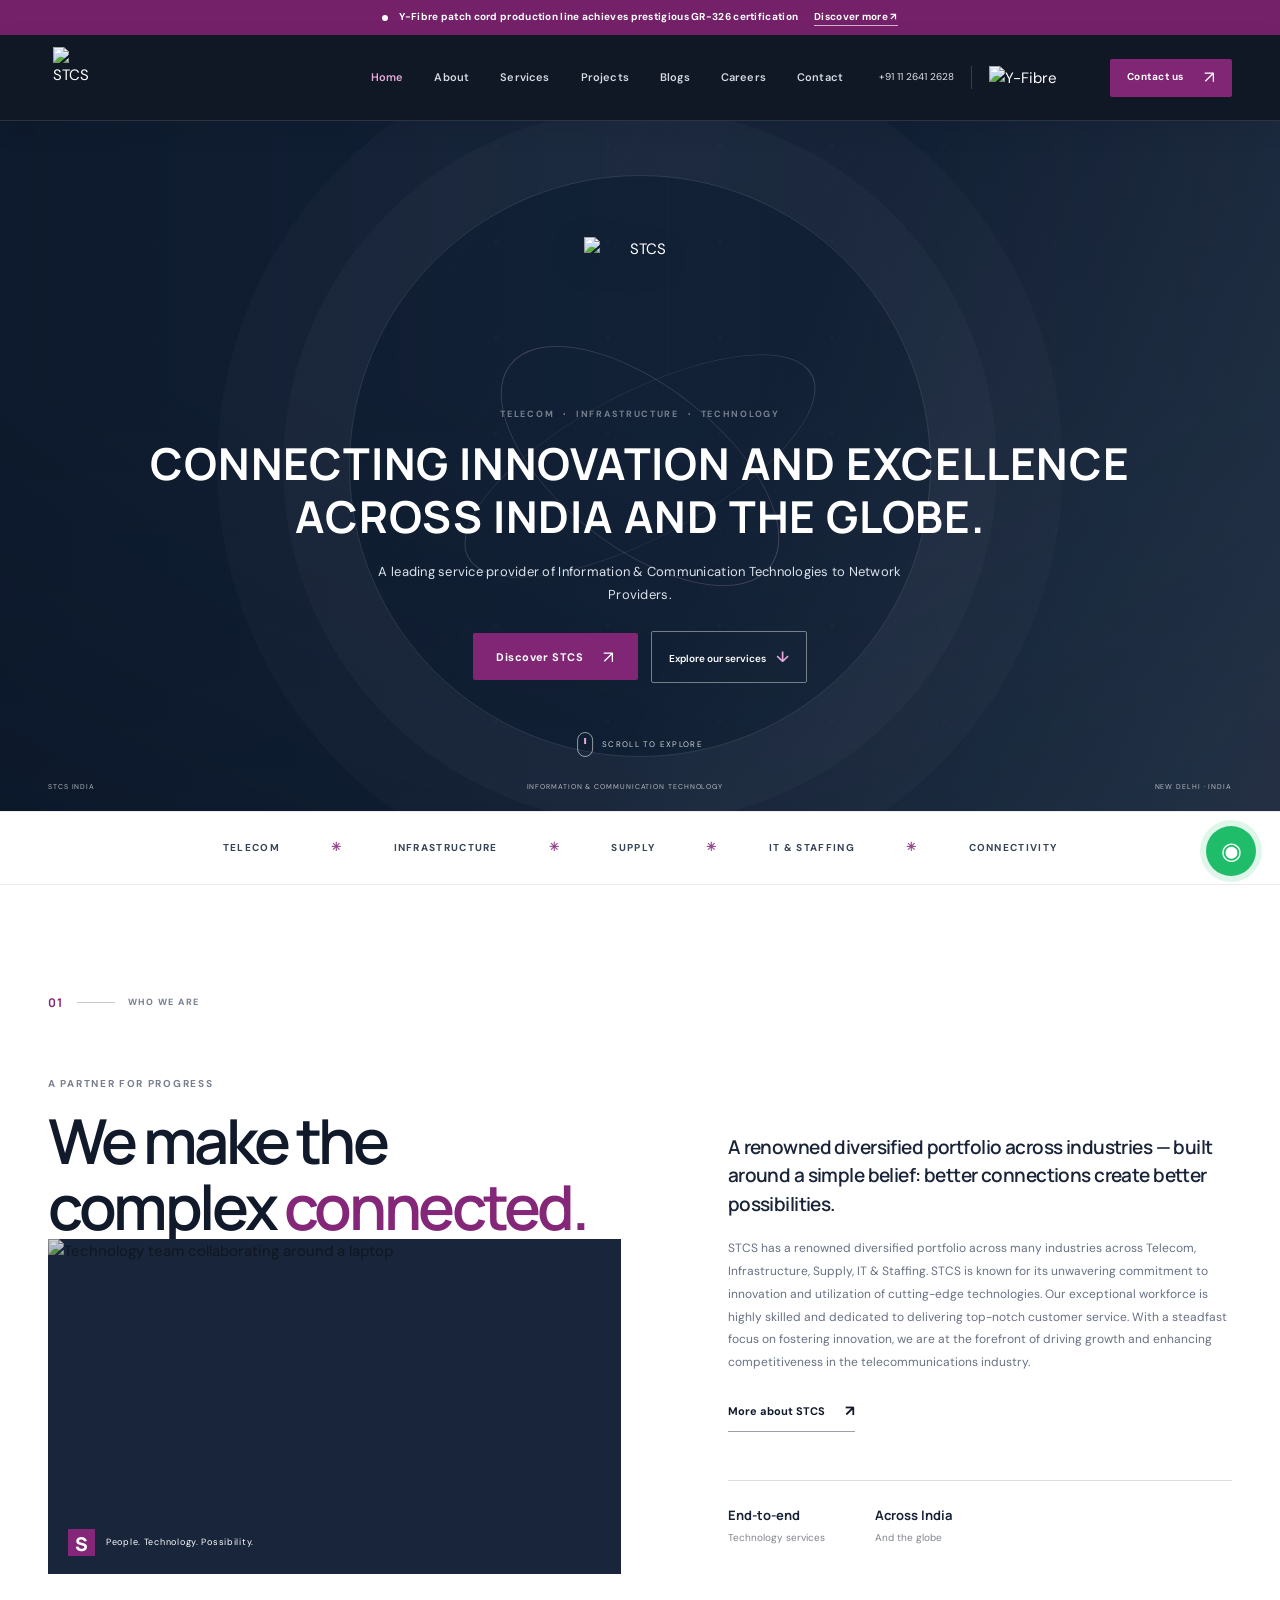
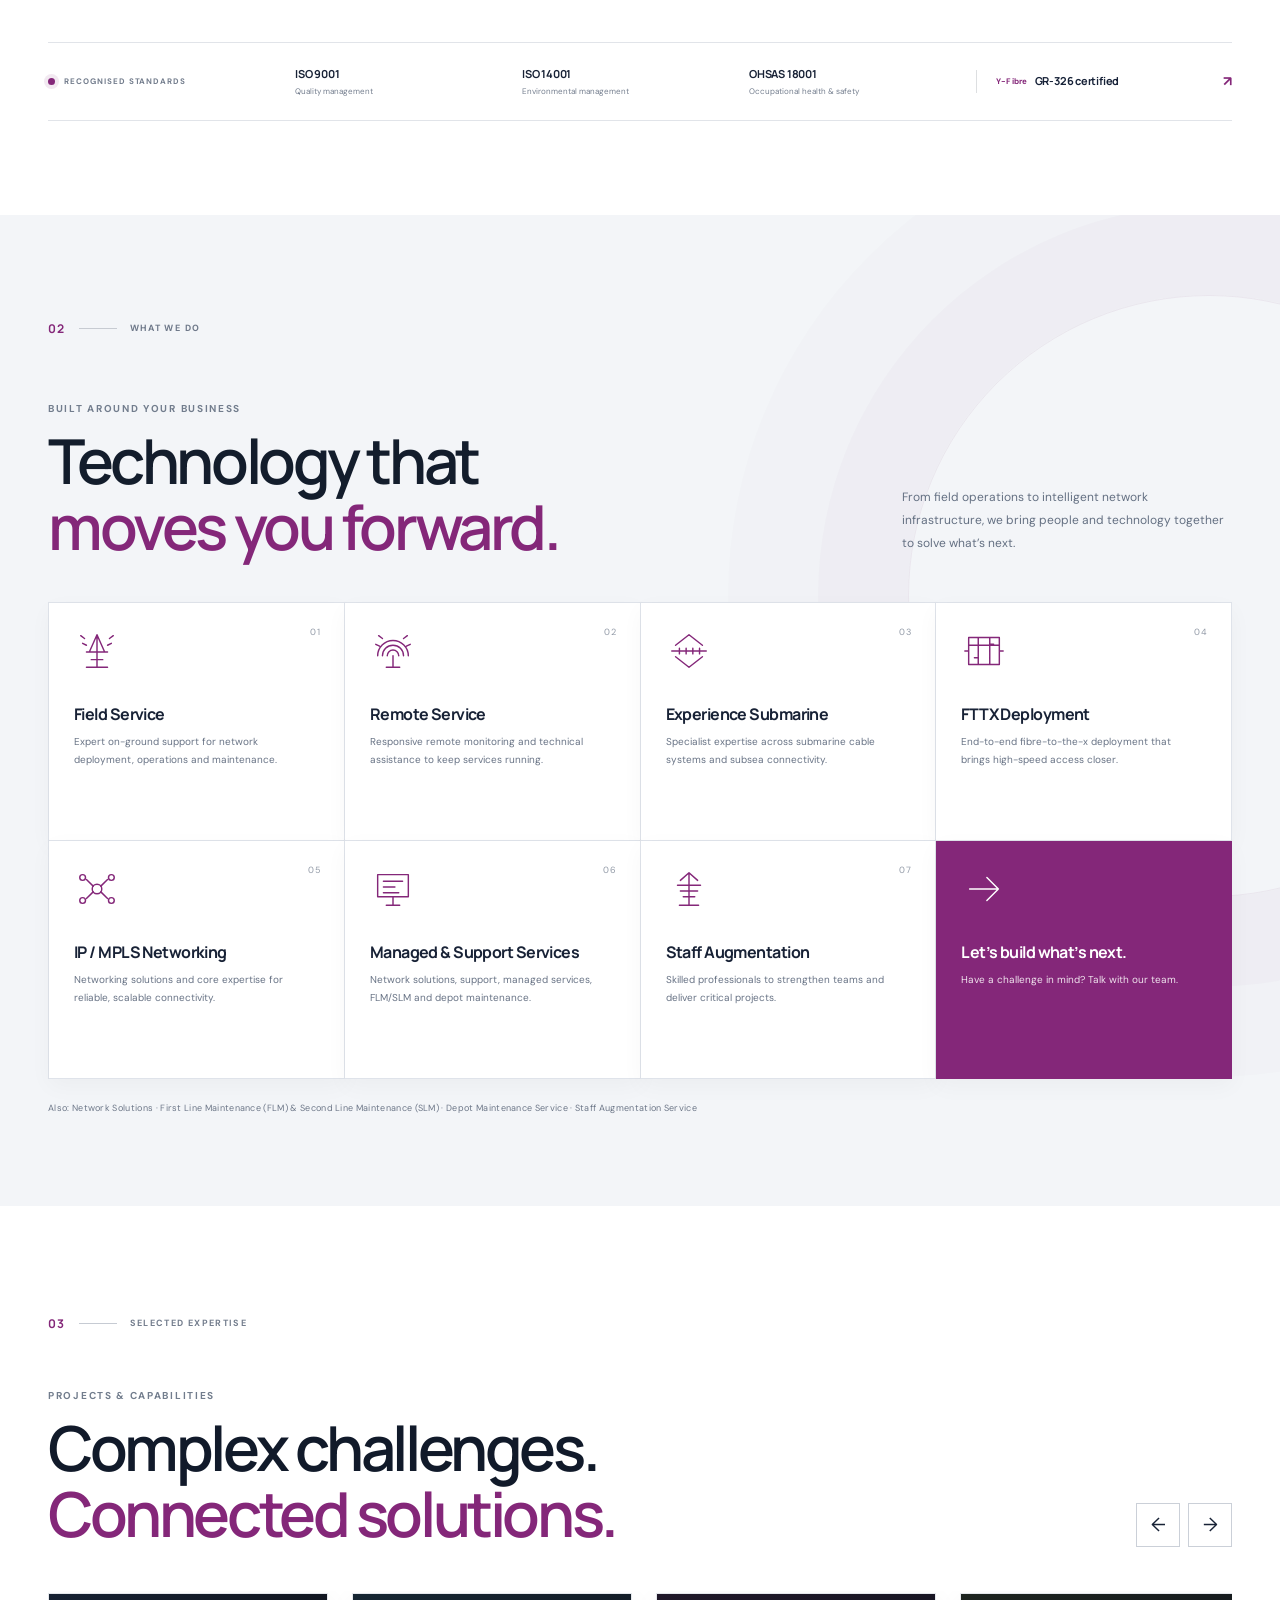
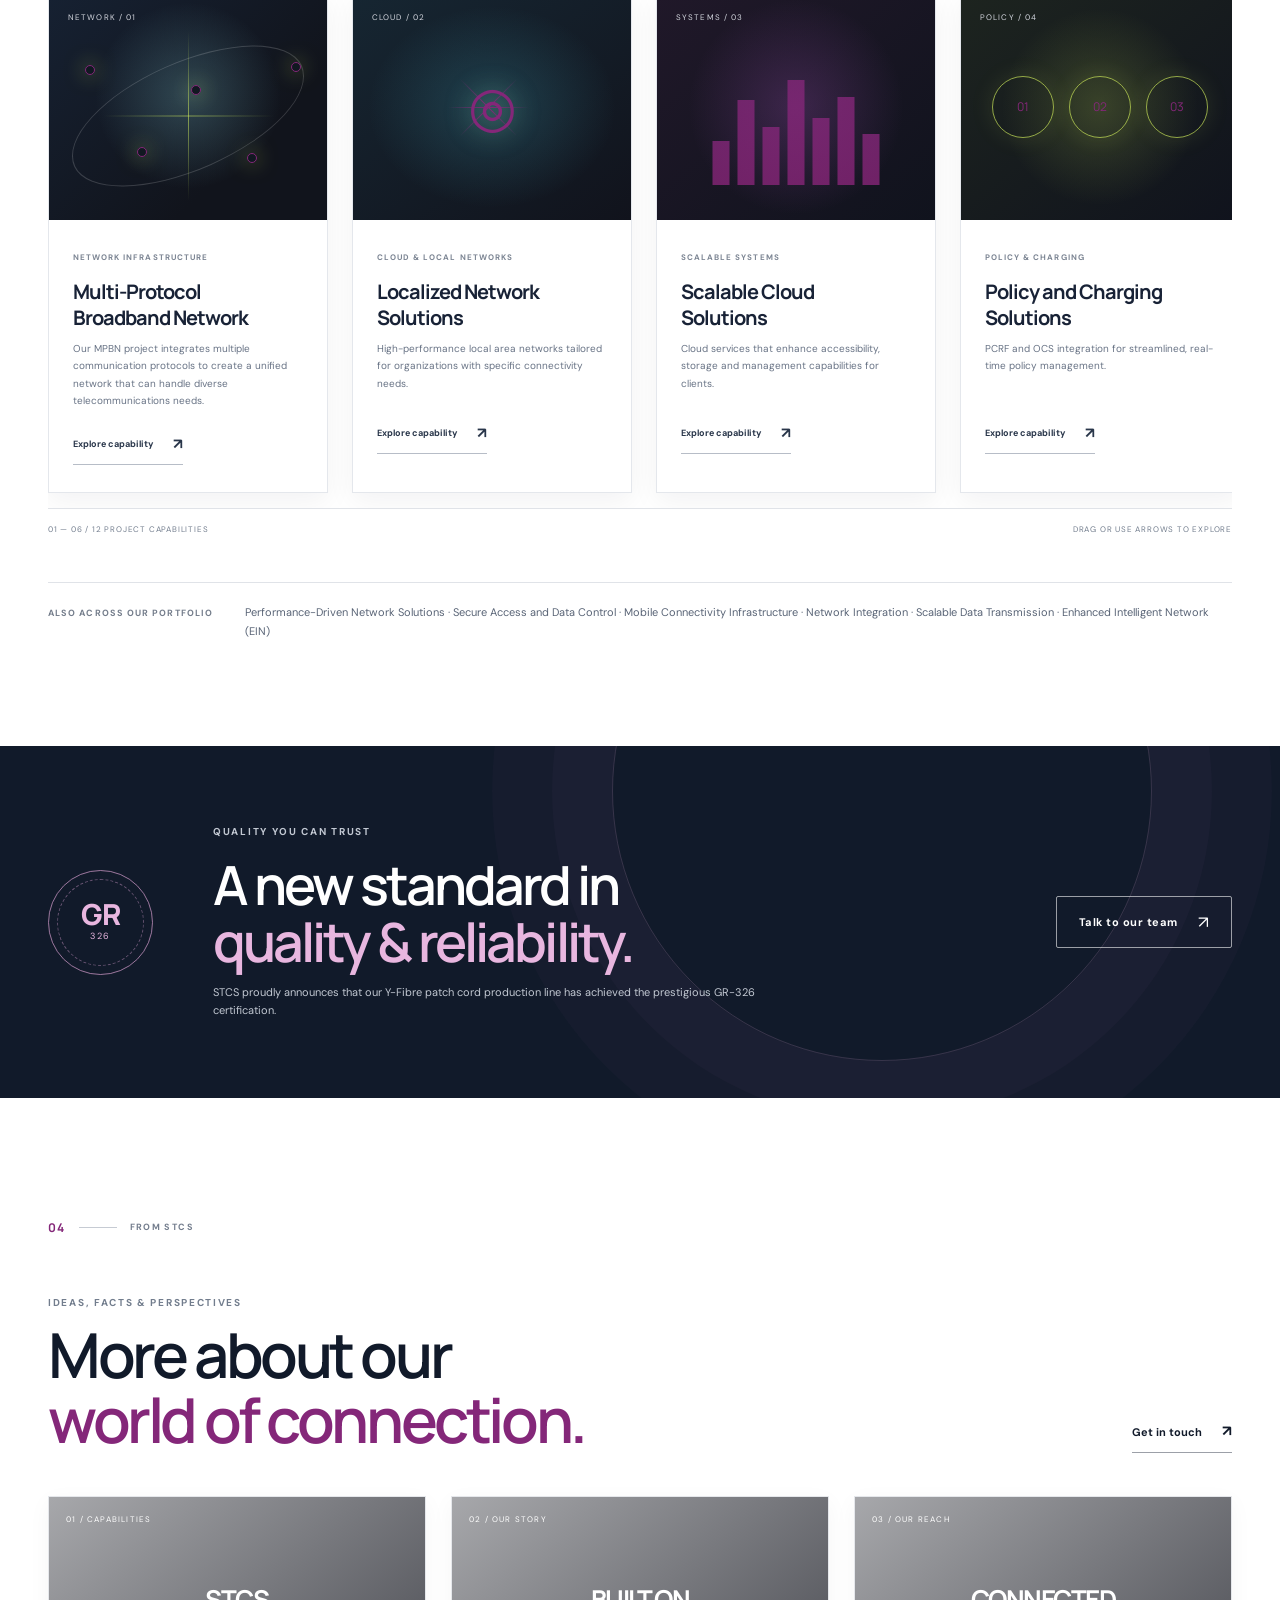
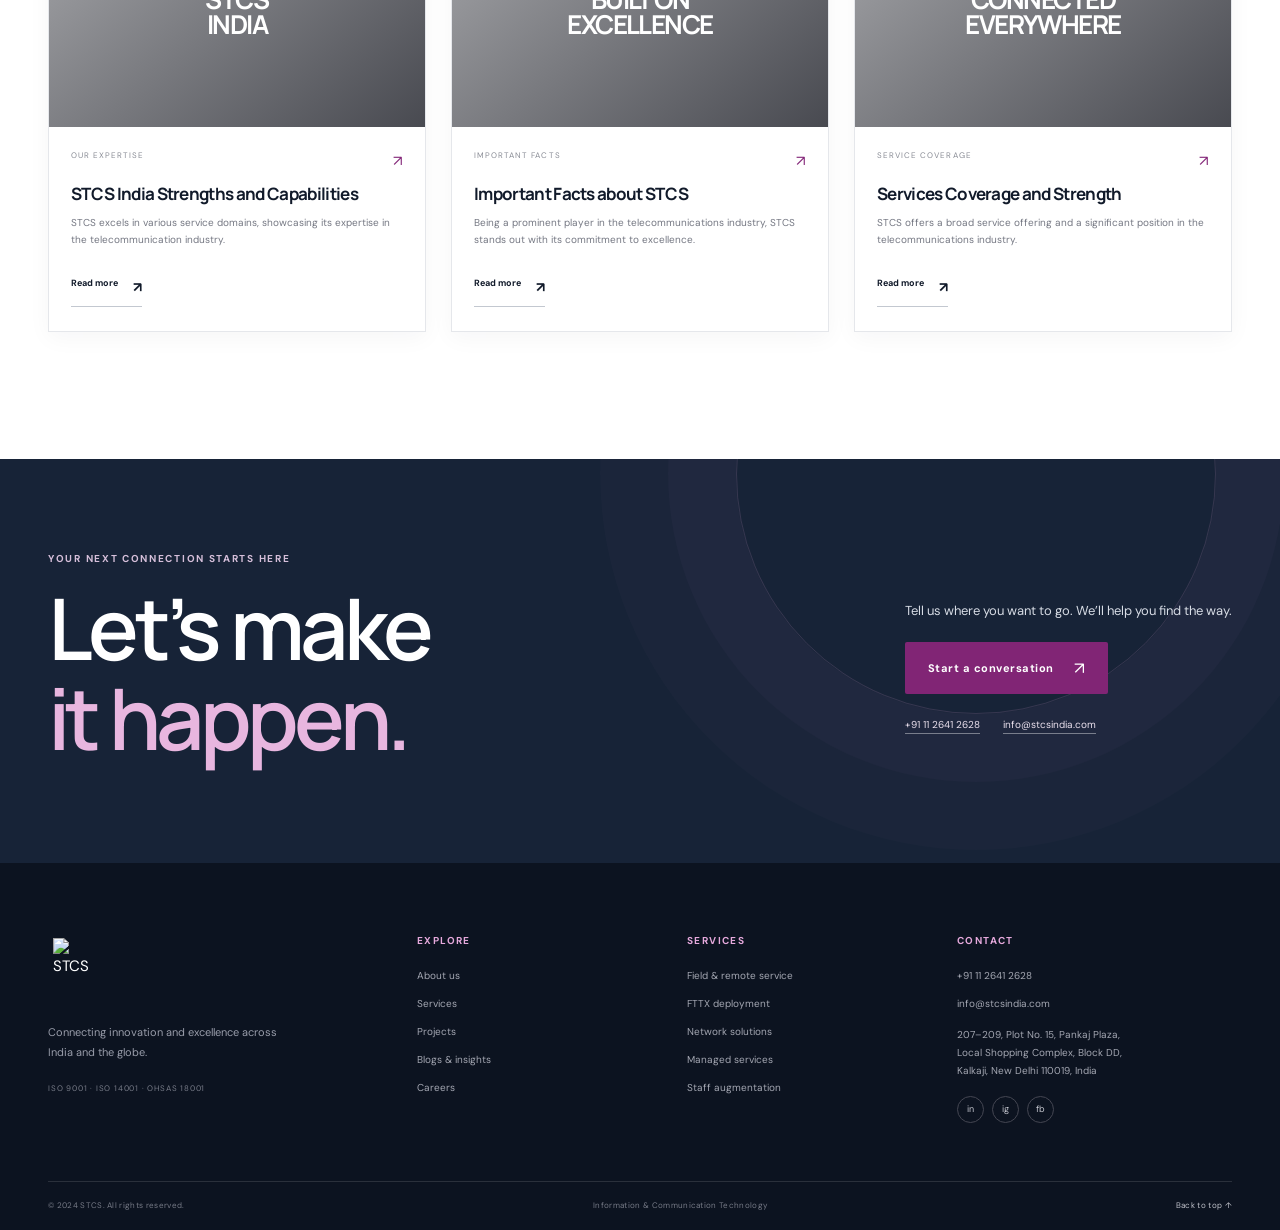
==== index.html @ 0537f9fa "Build STCS multi-page company website" ====
<!doctype html>
<html lang="en">
<head>
  <meta charset="utf-8">
  <meta name="viewport" content="width=device-width, initial-scale=1">
  <meta name="theme-color" content="#080a13">
  <meta name="description" content="STCS connects innovation and excellence across telecom, infrastructure, supply, IT and staffing.">
  <title>STCS — Connecting Innovation & Excellence</title>
  <link rel="preconnect" href="https://fonts.googleapis.com">
  <link rel="preconnect" href="https://fonts.gstatic.com" crossorigin>
  <link href="https://fonts.googleapis.com/css2?family=DM+Sans:wght@400;500;600;700&family=Manrope:wght@400;500;600;700;800&display=swap" rel="stylesheet">
  <link rel="stylesheet" href="styles.css">
  <link rel="stylesheet" href="brand.css?v=4">
  <script src="site-shell.js?v=2" defer></script>
  <script src="script.js?v=2" defer></script>
</head>
<body data-page="home">
  <div class="reading-progress" aria-hidden="true"><span></span></div>
  <div id="site-header"></div>

  <main>
    <section class="hero" aria-labelledby="hero-title">
      <div class="hero-image" aria-hidden="true"></div>
      <div class="hero-grid" aria-hidden="true"></div>
      <div class="hero-orbit orbit-one" aria-hidden="true"></div><div class="hero-orbit orbit-two" aria-hidden="true"></div>
      <div class="hero-content">
        <img class="hero-logo" src="https://stcsindia.com/images/logo-1.png" alt="STCS" width="126" height="167">
        <p class="eyebrow hero-eyebrow">Telecom <span>·</span> Infrastructure <span>·</span> Technology</p>
        <h1 id="hero-title">Connecting innovation and excellence<br><span> across India and the globe.</span></h1>
        <p class="hero-copy">A leading service provider of Information &amp; Communication Technologies to Network Providers.</p>
        <div class="hero-actions"><a class="button button-lime" href="#about">Discover STCS <span aria-hidden="true">↗</span></a><a class="text-link" href="#services">Explore our services <span aria-hidden="true">↓</span></a></div>
      </div>
      <a href="#about" class="scroll-cue" aria-label="Scroll to About STCS"><span></span> Scroll to explore</a>
      <div class="hero-bottom"><span>STCS INDIA</span><span>INFORMATION &amp; COMMUNICATION TECHNOLOGY</span><span>NEW DELHI · INDIA</span></div>
    </section>

    <div class="trust-strip" aria-label="Our capabilities">
      <span>Telecom</span><i>✳</i><span>Infrastructure</span><i>✳</i><span>Supply</span><i>✳</i><span>IT &amp; Staffing</span><i>✳</i><span>Connectivity</span>
    </div>

    <section class="section about-section" id="about">
      <div class="section-kicker reveal"><span>01</span><span class="kicker-line"></span><span>Who we are</span></div>
      <div class="about-layout">
        <div class="about-heading reveal"><p class="eyebrow">A partner for progress</p><h2>We make the<br>complex <span>connected.</span></h2><div class="about-image"><img src="https://images.unsplash.com/photo-1516321318423-f06f85e504b3?auto=format&fit=crop&w=1100&q=85" alt="Technology team collaborating around a laptop" loading="lazy"><div class="image-caption"><span class="caption-mark">S</span><span>People. Technology. Possibility.</span></div></div></div>
        <div class="about-copy reveal"><p class="lead">A renowned diversified portfolio across industries — built around a simple belief: better connections create better possibilities.</p><p>STCS has a renowned diversified portfolio across many industries across Telecom, Infrastructure, Supply, IT &amp; Staffing. STCS is known for its unwavering commitment to innovation and utilization of cutting-edge technologies. Our exceptional workforce is highly skilled and dedicated to delivering top-notch customer service. With a steadfast focus on fostering innovation, we are at the forefront of driving growth and enhancing competitiveness in the telecommunications industry.</p><a class="underlined-link" href="#contact">More about STCS <span aria-hidden="true">↗</span></a>
          <div class="about-facts"><div><strong>End-to-end</strong><span>Technology services</span></div><div><strong>Across India</strong><span>And the globe</span></div></div>
        </div>
      </div>
      <div class="credentials-row reveal" aria-label="Quality standards and certification">
        <div class="credentials-label"><span class="credentials-dot"></span><span>Recognised standards</span></div>
        <div class="credential"><strong>ISO 9001</strong><span>Quality management</span></div>
        <div class="credential"><strong>ISO 14001</strong><span>Environmental management</span></div>
        <div class="credential"><strong>OHSAS 18001</strong><span>Occupational health &amp; safety</span></div>
        <a class="credential-feature" href="#certification"><span>Y-Fibre</span><strong>GR-326 certified</strong><b aria-hidden="true">↗</b></a>
      </div>
    </section>

    <section class="services-section" id="services">
      <div class="section services-inner">
        <div class="section-kicker reveal"><span>02</span><span class="kicker-line"></span><span>What we do</span></div>
        <div class="section-heading-row reveal"><div><p class="eyebrow">Built around your business</p><h2>Technology that<br><span>moves you forward.</span></h2></div><p class="section-intro">From field operations to intelligent network infrastructure, we bring people and technology together to solve what’s next.</p></div>
        <div class="service-grid">
          <a href="#contact" class="service-card reveal"><span class="card-number">01</span><span class="service-icon"><svg viewBox="0 0 48 48" aria-hidden="true"><path d="M24 7v34M13 41h22M16 25l8-18 8 18M13 25h22M18 33h12M9 16l4 2m26-2-4 2M7 8l4 3m30-3-4 3"/></svg></span><h3>Field Service</h3><p>Expert on-ground support for network deployment, operations and maintenance.</p><span class="card-arrow">↗</span></a>
          <a href="#contact" class="service-card reveal"><span class="card-number">02</span><span class="service-icon"><svg viewBox="0 0 48 48" aria-hidden="true"><path d="M8 29a16 16 0 0 1 32 0M13 29a11 11 0 0 1 22 0M18 29a6 6 0 0 1 12 0M24 29v12m-7 0h14M6 17l4 2m32-2-4 2M9 8l4 3m26-3-4 3"/></svg></span><h3>Remote Service</h3><p>Responsive remote monitoring and technical assistance to keep services running.</p><span class="card-arrow">↗</span></a>
          <a href="#contact" class="service-card reveal"><span class="card-number">03</span><span class="service-icon"><svg viewBox="0 0 48 48" aria-hidden="true"><path d="M6 24h36M10 18l14-11 14 11M10 30l14 11 14-11M14 21v6m7-6v6m7-6v6m7-6v6"/></svg></span><h3>Experience Submarine</h3><p>Specialist expertise across submarine cable systems and subsea connectivity.</p><span class="card-arrow">↗</span></a>
          <a href="#contact" class="service-card reveal"><span class="card-number">04</span><span class="service-icon"><svg viewBox="0 0 48 48" aria-hidden="true"><path d="M8 38V10h32v28H8Zm0-20h32M18 10v28m12-28v28M4 24h4m32 0h4M14 31h4m12-14h4"/></svg></span><h3>FTTX Deployment</h3><p>End-to-end fibre-to-the-x deployment that brings high-speed access closer.</p><span class="card-arrow">↗</span></a>
          <a href="#contact" class="service-card reveal"><span class="card-number">05</span><span class="service-icon"><svg viewBox="0 0 48 48" aria-hidden="true"><circle cx="24" cy="24" r="5"/><circle cx="9" cy="12" r="3"/><circle cx="39" cy="12" r="3"/><circle cx="9" cy="36" r="3"/><circle cx="39" cy="36" r="3"/><path d="m13 14 7 7m8 0 7-7m-22 20 7-7m8 0 7 7"/></svg></span><h3>IP / MPLS Networking</h3><p>Networking solutions and core expertise for reliable, scalable connectivity.</p><span class="card-arrow">↗</span></a>
          <a href="#contact" class="service-card reveal"><span class="card-number">06</span><span class="service-icon"><svg viewBox="0 0 48 48" aria-hidden="true"><path d="M8 9h32v23H8zM17 41h14m-7-9v9M14 16h20M14 22h12m-12 6h16"/></svg></span><h3>Managed &amp; Support Services</h3><p>Network solutions, support, managed services, FLM/SLM and depot maintenance.</p><span class="card-arrow">↗</span></a>
          <a href="#contact" class="service-card reveal"><span class="card-number">07</span><span class="service-icon"><svg viewBox="0 0 48 48" aria-hidden="true"><path d="M24 7v34m-9-26 9-8 9 8M12 20h24M15 26h18M18 32h12M14 41h20"/></svg></span><h3>Staff Augmentation</h3><p>Skilled professionals to strengthen teams and deliver critical projects.</p><span class="card-arrow">↗</span></a>
          <a href="#contact" class="service-card service-card-cta reveal"><span class="service-icon"><svg viewBox="0 0 48 48" aria-hidden="true"><path d="M9 24h30m-12-12 12 12-12 12"/></svg></span><h3>Let’s build what’s next.</h3><p>Have a challenge in mind? Talk with our team.</p><span class="card-arrow">↗</span></a>
        </div>
        <p class="services-note">Also: Network Solutions · First Line Maintenance (FLM) &amp; Second Line Maintenance (SLM) · Depot Maintenance Service · Staff Augmentation Service</p>
      </div>
    </section>

    <section class="projects-section section" id="projects">
      <div class="section-kicker reveal"><span>03</span><span class="kicker-line"></span><span>Selected expertise</span></div>
      <div class="section-heading-row reveal"><div><p class="eyebrow">Projects &amp; capabilities</p><h2>Complex challenges.<br><span>Connected solutions.</span></h2></div><div class="project-controls"><button type="button" class="slide-control prev" aria-label="Previous projects">←</button><button type="button" class="slide-control next" aria-label="Next projects">→</button></div></div>
      <div class="project-rail" aria-label="STCS project capabilities">
        <article class="project-card project-featured reveal"><div class="project-visual visual-network"><span class="visual-label">NETWORK / 01</span><div class="network-art" aria-hidden="true"><span></span><span></span><span></span><span></span><span></span><i></i></div></div><div class="project-info"><span class="project-type">NETWORK INFRASTRUCTURE</span><h3>Multi-Protocol<br>Broadband Network</h3><p>Our MPBN project integrates multiple communication protocols to create a unified network that can handle diverse telecommunications needs.</p><a class="underlined-link" href="#contact">Explore capability <span aria-hidden="true">↗</span></a></div></article>
        <article class="project-card reveal"><div class="project-visual visual-cloud"><span class="visual-label">CLOUD / 02</span><div class="cloud-art" aria-hidden="true"><span>◎</span><i></i><i></i><i></i></div></div><div class="project-info"><span class="project-type">CLOUD &amp; LOCAL NETWORKS</span><h3>Localized Network<br>Solutions</h3><p>High-performance local area networks tailored for organizations with specific connectivity needs.</p><a class="underlined-link" href="#contact">Explore capability <span aria-hidden="true">↗</span></a></div></article>
        <article class="project-card reveal"><div class="project-visual visual-data"><span class="visual-label">SYSTEMS / 03</span><div class="data-art" aria-hidden="true"><span></span><span></span><span></span><span></span><span></span><span></span><span></span></div></div><div class="project-info"><span class="project-type">SCALABLE SYSTEMS</span><h3>Scalable Cloud<br>Solutions</h3><p>Cloud services that enhance accessibility, storage and management capabilities for clients.</p><a class="underlined-link" href="#contact">Explore capability <span aria-hidden="true">↗</span></a></div></article>
        <article class="project-card reveal"><div class="project-visual visual-policy"><span class="visual-label">POLICY / 04</span><div class="policy-art" aria-hidden="true"><span>01</span><span>02</span><span>03</span></div></div><div class="project-info"><span class="project-type">POLICY &amp; CHARGING</span><h3>Policy and Charging<br>Solutions</h3><p>PCRF and OCS integration for streamlined, real-time policy management.</p><a class="underlined-link" href="#contact">Explore capability <span aria-hidden="true">↗</span></a></div></article>
        <article class="project-card reveal"><div class="project-visual visual-network"><span class="visual-label">CONNECTIVITY / 05</span><div class="network-art" aria-hidden="true"><span></span><span></span><span></span><span></span><span></span><i></i></div></div><div class="project-info"><span class="project-type">NEXT-GENERATION CONNECTIVITY</span><h3>T4 &amp; T5 Network<br>Deployment</h3><p>Expanding access to advanced network generations with reliable deployment expertise.</p><a class="underlined-link" href="#contact">Explore capability <span aria-hidden="true">↗</span></a></div></article>
        <article class="project-card reveal"><div class="project-visual visual-cloud"><span class="visual-label">MODERNIZATION / 06</span><div class="cloud-art" aria-hidden="true"><span>⌘</span><i></i><i></i><i></i></div></div><div class="project-info"><span class="project-type">INTELLIGENT NETWORKS</span><h3>Intelligent Network<br>Modernization</h3><p>Modernizing legacy intelligent network systems to boost functionality and efficiency.</p><a class="underlined-link" href="#contact">Explore capability <span aria-hidden="true">↗</span></a></div></article>
      </div>
      <div class="project-footnote"><span>01 — 06 / 12 PROJECT CAPABILITIES</span><span>Drag or use arrows to explore</span></div>
      <div class="additional-projects"><span>Also across our portfolio</span><p>Performance-Driven Network Solutions · Secure Access and Data Control · Mobile Connectivity Infrastructure · Network Integration · Scalable Data Transmission · Enhanced Intelligent Network (EIN)</p></div>
    </section>

    <section class="certification-section" id="certification">
      <div class="cert-glow" aria-hidden="true"></div><div class="cert-content section reveal"><div class="cert-badge"><span>GR</span><small>326</small></div><div><p class="eyebrow">Quality you can trust</p><h2>A new standard in<br><span>quality &amp; reliability.</span></h2><p>STCS proudly announces that our Y-Fibre patch cord production line has achieved the prestigious GR-326 certification.</p></div><a class="button button-outline" href="#contact">Talk to our team <span aria-hidden="true">↗</span></a></div>
    </section>

    <section class="insights-section section" id="insights">
      <div class="section-kicker reveal"><span>04</span><span class="kicker-line"></span><span>From STCS</span></div>
      <div class="section-heading-row reveal"><div><p class="eyebrow">Ideas, facts &amp; perspectives</p><h2>More about our<br><span>world of connection.</span></h2></div><a class="underlined-link" href="#contact">Get in touch <span aria-hidden="true">↗</span></a></div>
      <div class="insight-grid">
        <a class="insight-card reveal" href="#contact"><div class="insight-image insight-one"><span>01 / CAPABILITIES</span><b>STCS<br>INDIA</b></div><div class="insight-meta"><span>OUR EXPERTISE</span><span>↗</span></div><h3>STCS India Strengths and Capabilities</h3><p>STCS excels in various service domains, showcasing its expertise in the telecommunication industry.</p><span class="insight-read">Read more <span aria-hidden="true">↗</span></span></a>
        <a class="insight-card reveal" href="#contact"><div class="insight-image insight-two"><span>02 / OUR STORY</span><b>BUILT ON<br>EXCELLENCE</b></div><div class="insight-meta"><span>IMPORTANT FACTS</span><span>↗</span></div><h3>Important Facts about STCS</h3><p>Being a prominent player in the telecommunications industry, STCS stands out with its commitment to excellence.</p><span class="insight-read">Read more <span aria-hidden="true">↗</span></span></a>
        <a class="insight-card reveal" href="#contact"><div class="insight-image insight-three"><span>03 / OUR REACH</span><b>CONNECTED<br>EVERYWHERE</b></div><div class="insight-meta"><span>SERVICE COVERAGE</span><span>↗</span></div><h3>Services Coverage and Strength</h3><p>STCS offers a broad service offering and a significant position in the telecommunications industry.</p><span class="insight-read">Read more <span aria-hidden="true">↗</span></span></a>
      </div>
    </section>

    <section class="contact-section" id="contact"><div class="contact-orb" aria-hidden="true"></div><div class="section contact-inner reveal"><div><p class="eyebrow">Your next connection starts here</p><h2>Let’s make<br><span>it happen.</span></h2></div><div class="contact-details"><p>Tell us where you want to go. We’ll help you find the way.</p><a class="button button-lime" href="mailto:info@stcsindia.com">Start a conversation <span aria-hidden="true">↗</span></a><div class="contact-quick"><a href="tel:+911126412628">+91 11 2641 2628</a><a href="mailto:info@stcsindia.com">info@stcsindia.com</a></div></div></div></section>
  </main>

  <div id="site-footer"></div>
</body>
</html>
---- styles.css ----
@import url('https://fonts.googleapis.com/css2?family=DM+Sans:wght@400;500;600;700&family=Manrope:wght@400;500;600;700;800&display=swap');
:root{--ink:#0a0c15;--ink-soft:#111421;--paper:#f5f6f2;--white:#fff;--muted:#9da2b2;--lime:#d5f25c;--violet:#8b2679;--line:rgba(255,255,255,.13);--dark-line:rgba(12,15,26,.14);--container:1240px;--sans:'DM Sans',sans-serif;--display:'Manrope',sans-serif}
*{box-sizing:border-box}html{scroll-behavior:smooth;scroll-padding-top:90px}body{margin:0;background:var(--paper);color:var(--ink);font-family:var(--sans);font-size:15px;line-height:1.65;-webkit-font-smoothing:antialiased}a{color:inherit;text-decoration:none}button{font:inherit}.section{width:min(var(--container),calc(100% - 100px));margin-inline:auto}.announcement{min-height:34px;background:var(--lime);color:#11170a;display:flex;justify-content:center;align-items:center;gap:11px;text-align:center;padding:6px 18px;font-size:10px;font-weight:700;letter-spacing:.055em}.announcement a{margin-left:5px;border-bottom:1px solid currentColor}.pulse-dot{width:6px;height:6px;background:#11170a;border-radius:50%;animation:pulse 1.6s infinite}.site-header{height:84px;padding:0 max(50px,calc((100vw - var(--container))/2));display:flex;align-items:center;justify-content:space-between;background:var(--ink);color:white;position:sticky;top:0;z-index:20;border-bottom:1px solid rgba(255,255,255,.08);transition:height .3s,background .3s}.site-header.scrolled{height:72px;background:rgba(8,10,19,.95);backdrop-filter:blur(16px)}.brand{display:inline-flex;align-items:center;gap:10px;flex-shrink:0}.brand-mark{width:36px;height:36px;background:var(--violet);display:grid;place-items:center;color:#fff;font-family:var(--display);font-size:28px;font-weight:800;line-height:1;position:relative}.brand-mark:after{content:'';position:absolute;bottom:-3px;left:50%;width:8px;height:8px;background:inherit;transform:translateX(-50%) rotate(45deg)}.brand-mark span{z-index:1}.brand-name{font-family:var(--display);font-weight:800;letter-spacing:.035em;font-size:18px}.brand-name sup{font-size:7px;vertical-align:top;margin-left:2px}.main-nav{display:flex;align-items:center;gap:36px;margin-left:auto;margin-right:46px}.main-nav a{color:#d0d1d9;font-size:12px;font-weight:600;transition:color .2s}.main-nav a:hover,.header-contact:hover{color:var(--lime)}.header-actions{display:flex;align-items:center;gap:22px}.header-contact{font-size:11px;color:#d0d1d9;transition:color .2s}.button{display:inline-flex;align-items:center;justify-content:center;gap:20px;min-height:52px;padding:0 22px;font-size:11px;font-weight:700;letter-spacing:.03em;transition:transform .25s,background .25s,color .25s;border:1px solid transparent}.button:hover{transform:translateY(-3px)}.button span{font-size:17px;font-weight:400}.button-small{min-height:39px;padding:0 16px;font-size:10px}.button-lime{background:var(--lime);color:#0b0d12}.button-lime:hover{background:#e1ff79}.menu-toggle{display:none;background:none;border:0;color:#fff;padding:10px}.menu-toggle span{display:block;width:24px;height:1px;background:currentColor;margin:6px}
.hero{height:min(760px,calc(100vh - 118px));min-height:620px;background:#0a0b15;color:#fff;position:relative;overflow:hidden;display:flex;align-items:center}.hero-image{position:absolute;inset:0;background:linear-gradient(90deg,rgba(7,9,18,.91) 3%,rgba(7,9,18,.75) 43%,rgba(7,9,18,.36) 100%),linear-gradient(0deg,rgba(7,9,18,.75),transparent 45%),url('https://images.unsplash.com/photo-1544197150-b99a580bb7a8?auto=format&fit=crop&w=2200&q=90') center 52%/cover;transform:scale(1.04);animation:heroZoom 18s ease-out forwards}.hero-grid{position:absolute;inset:0;background-image:linear-gradient(rgba(255,255,255,.035) 1px,transparent 1px),linear-gradient(90deg,rgba(255,255,255,.035) 1px,transparent 1px);background-size:80px 80px;mask-image:linear-gradient(90deg,#000,transparent 83%);opacity:.4}.hero:after{content:'';position:absolute;width:460px;height:460px;border:1px solid rgba(213,242,92,.15);border-radius:50%;right:4%;top:15%;box-shadow:0 0 0 70px rgba(213,242,92,.025),0 0 0 140px rgba(213,242,92,.02);animation:orbit 30s linear infinite}.hero-orbit{position:absolute;border:1px solid rgba(213,242,92,.18);border-radius:50%;right:10%;top:25%;width:320px;height:320px;transform:rotate(-35deg) scaleY(.42)}.orbit-two{right:12%;top:33%;width:280px;height:280px;transform:rotate(42deg) scaleY(.55);border-color:rgba(255,255,255,.16)}.hero-content{position:relative;z-index:2;width:min(var(--container),calc(100% - 100px));margin:0 auto;padding-bottom:32px;animation:contentIn 1s .12s both}.eyebrow{font-size:10px;line-height:1.3;letter-spacing:.17em;text-transform:uppercase;font-weight:700;color:#666b78;margin:0 0 18px}.hero-eyebrow{color:#d2d4dc;display:flex;align-items:center;gap:12px;margin-bottom:25px}.eyebrow-line{width:32px;height:1px;background:var(--lime)}h1,h2,h3,p{margin-top:0}.hero h1{font-family:var(--display);font-size:clamp(50px,7vw,94px);letter-spacing:-.075em;line-height:.99;margin:0;font-weight:600;max-width:850px}.hero h1 span,.section h2 span,.cert-content h2 span,.contact-inner h2 span{color:var(--lime)}.hero-subtitle{font-family:var(--display);font-size:clamp(24px,3.5vw,42px);letter-spacing:-.04em;font-weight:500;margin:12px 0 14px}.hero-copy{max-width:430px;color:#b6bac6;font-size:14px;line-height:1.8;margin:0 0 30px}.hero-actions{display:flex;align-items:center;gap:29px}.text-link{color:#e0e2e8;font-size:11px;font-weight:600}.play-icon{display:inline-grid;place-items:center;margin-right:8px;width:22px;height:22px;border:1px solid rgba(255,255,255,.5);border-radius:50%;font-size:7px}.hero-side-note{position:absolute;z-index:2;right:max(50px,calc((100vw - var(--container))/2));top:43%;display:flex;align-items:center;gap:13px;writing-mode:vertical-rl;font-size:9px;letter-spacing:.15em;text-transform:uppercase;color:#c2c5ce}.side-rule{height:50px;width:1px;background:var(--lime)}.scroll-cue{position:absolute;bottom:82px;left:max(50px,calc((100vw - var(--container))/2));z-index:2;display:flex;align-items:center;gap:12px;font-size:9px;letter-spacing:.1em;text-transform:uppercase;color:#d1d3da}.scroll-cue span{height:32px;width:19px;border:1px solid rgba(255,255,255,.6);border-radius:12px;position:relative}.scroll-cue span:after{content:'';position:absolute;width:2px;height:6px;left:7px;top:6px;background:var(--lime);animation:scroll 1.4s infinite}.hero-bottom{position:absolute;z-index:2;bottom:22px;left:50%;transform:translateX(-50%);width:min(var(--container),calc(100% - 100px));display:flex;justify-content:space-between;color:rgba(255,255,255,.53);font-size:8px;letter-spacing:.16em}.trust-strip{height:82px;background:var(--lime);display:flex;justify-content:center;align-items:center;gap:clamp(15px,3.8vw,55px);font-family:var(--display);font-size:12px;font-weight:700;color:#171b0d;letter-spacing:.03em}.trust-strip i{font-size:13px;font-style:normal;opacity:.55}
.about-section{padding-top:125px;padding-bottom:130px}.section-kicker{display:flex;align-items:center;gap:13px;color:#737783;font-size:9px;letter-spacing:.15em;text-transform:uppercase;font-weight:700;margin-bottom:64px}.section-kicker>span:first-child{color:var(--violet);font-family:var(--display);font-size:12px}.kicker-line{width:38px;height:1px;background:#bfc1c5}.about-layout{display:grid;grid-template-columns:1.05fr .8fr;gap:12%;align-items:start}.about-heading h2,.section h2,.cert-content h2,.contact-inner h2{font-family:var(--display);font-size:clamp(42px,5.4vw,69px);letter-spacing:-.075em;line-height:1.06;font-weight:600;margin:0 0 45px}.about-heading h2 span,.section h2 span{color:#8b2679}.about-image{position:relative;height:310px;overflow:hidden;background:#161d29}.about-image img{width:100%;height:100%;object-fit:cover;filter:brightness(.76) saturate(.78);transition:transform .7s}.about-image:hover img{transform:scale(1.04)}.image-caption{position:absolute;left:20px;bottom:18px;color:#fff;display:flex;align-items:center;gap:11px;font-size:10px;letter-spacing:.06em}.caption-mark{width:27px;height:27px;background:var(--violet);display:grid;place-items:center;font-family:var(--display);font-size:19px;font-weight:800}.about-copy{padding-top:59px}.about-copy .lead{font-family:var(--display);font-weight:600;font-size:20px;line-height:1.5;letter-spacing:-.03em;margin-bottom:19px}.about-copy>p:not(.lead){color:#676b76;font-size:13px;line-height:1.95;margin-bottom:24px}.underlined-link{display:inline-flex;gap:20px;align-items:center;border-bottom:1px solid #9ca0a8;padding:0 0 8px;font-size:11px;font-weight:700;transition:gap .2s,border-color .2s}.underlined-link:hover{gap:28px;border-color:var(--violet)}.underlined-link span{font-size:15px}.about-facts{border-top:1px solid var(--dark-line);margin-top:48px;padding-top:24px;display:flex;gap:50px}.about-facts div{display:flex;flex-direction:column;gap:3px}.about-facts strong{font-family:var(--display);font-size:13px}.about-facts span{color:#81848d;font-size:10px}
.services-section{background:var(--ink);color:#fff;padding:111px 0 100px;position:relative;overflow:hidden}.services-inner{position:relative;z-index:1}.services-section:before{content:'';position:absolute;right:-230px;top:80px;width:600px;height:600px;border:1px solid rgba(213,242,92,.08);border-radius:50%;box-shadow:0 0 0 90px rgba(213,242,92,.015),0 0 0 180px rgba(213,242,92,.012)}.services-section .section-kicker{color:#989ca9}.services-section .kicker-line{background:#40424b}.services-section .section-heading-row{margin-bottom:51px}.section-heading-row{display:flex;justify-content:space-between;align-items:end;gap:50px}.section-heading-row .eyebrow{color:#888c97;margin-bottom:13px}.section h2{font-size:clamp(40px,5.2vw,62px);margin-bottom:0}.section-intro{max-width:330px;color:#a6a9b3;font-size:12px;line-height:1.9;margin:0 0 5px}.services-section h2 span{color:var(--lime)}.service-grid{display:grid;grid-template-columns:repeat(4,1fr);border-top:1px solid var(--line);border-left:1px solid var(--line)}.service-card{min-height:255px;border-right:1px solid var(--line);border-bottom:1px solid var(--line);padding:25px 25px 26px;position:relative;transition:background .3s,transform .3s;overflow:hidden}.service-card:hover{background:#161a29}.card-number{position:absolute;top:22px;right:23px;color:#626675;font-size:9px;letter-spacing:.1em}.service-icon{display:block;width:46px;height:46px;margin-bottom:29px;color:var(--lime)}.service-icon svg{width:100%;height:100%;fill:none;stroke:currentColor;stroke-width:1.5;stroke-linecap:round;stroke-linejoin:round}.service-card h3{font-family:var(--display);font-size:16px;line-height:1.4;letter-spacing:-.035em;margin:0 0 8px}.service-card p{font-size:10px;color:#a2a5b0;line-height:1.75;max-width:235px;margin:0}.card-arrow{position:absolute;right:23px;bottom:20px;color:var(--lime);font-size:18px;opacity:0;transform:translate(-6px,6px);transition:.25s}.service-card:hover .card-arrow{opacity:1;transform:translate(0,0)}.service-card-cta{background:var(--lime);color:#10130b}.service-card-cta .service-icon,.service-card-cta .card-arrow{color:#10130b}.service-card-cta p{color:#454d2f}.service-card-cta:hover{background:#e0fb76}.services-note{margin:22px 0 0;color:#808491;font-size:9px;letter-spacing:.035em}
.projects-section{padding-top:122px;padding-bottom:118px;overflow:hidden}.projects-section .section-kicker{margin-bottom:56px}.projects-section .section-heading-row{align-items:end;margin-bottom:44px}.project-controls{display:flex;gap:8px}.slide-control{width:44px;height:44px;border:1px solid #c9cbd0;background:transparent;color:var(--ink);font-size:19px;cursor:pointer;transition:.2s}.slide-control:hover{background:var(--ink);color:#fff;border-color:var(--ink)}.project-rail{display:grid;grid-auto-columns:minmax(280px,calc((100% - 48px)/3));grid-auto-flow:column;gap:24px;overflow:auto;scrollbar-width:none;scroll-snap-type:x mandatory;padding:2px 2px 15px}.project-rail::-webkit-scrollbar{display:none}.project-card{scroll-snap-align:start;background:#fff;min-width:0}.project-visual{height:235px;position:relative;overflow:hidden;background:#101725;color:#fff}.project-visual:before{content:'';position:absolute;inset:0;background:radial-gradient(circle at 50% 45%,rgba(141,219,230,.24),transparent 50%),linear-gradient(135deg,#162132,#11141c 70%)}.visual-label{position:absolute;z-index:1;top:17px;left:19px;color:#d4d7df;font-size:8px;letter-spacing:.14em}.network-art{position:absolute;width:270px;height:170px;left:50%;top:54%;transform:translate(-50%,-50%)}.network-art:before,.network-art:after{content:'';position:absolute;width:1px;height:100%;background:linear-gradient(transparent,rgba(213,242,92,.55),transparent);left:50%;transform:rotate(90deg)}.network-art:after{transform:rotate(0)}.network-art span{position:absolute;width:10px;height:10px;border:1px solid var(--lime);border-radius:50%;background:#111821;z-index:1;box-shadow:0 0 20px rgba(213,242,92,.6);animation:node 2.5s infinite alternate}.network-art span:nth-child(1){left:12%;top:20%}.network-art span:nth-child(2){left:31%;top:68%;animation-delay:.4s}.network-art span:nth-child(3){left:51%;top:32%;animation-delay:.9s}.network-art span:nth-child(4){left:72%;top:72%;animation-delay:.3s}.network-art span:nth-child(5){left:88%;top:18%;animation-delay:1.2s}.network-art i{position:absolute;inset:16% 7%;border:1px solid rgba(255,255,255,.17);transform:skewY(-19deg);border-radius:50%}.visual-cloud{background:#17202d}.visual-cloud:before{background:radial-gradient(ellipse at center,rgba(74,194,217,.22),transparent 63%),linear-gradient(145deg,#162632,#11131c)}.cloud-art{position:absolute;top:50%;left:50%;transform:translate(-50%,-50%);display:flex;align-items:center;gap:19px;color:var(--lime)}.cloud-art span{font-size:56px;line-height:1;text-shadow:0 0 25px #91d4a788}.cloud-art i{position:absolute;width:80px;height:1px;background:linear-gradient(90deg,transparent,var(--lime),transparent);left:-19px;top:50%;animation:scan 2.5s infinite}.cloud-art i:nth-of-type(2){transform:rotate(45deg)}.cloud-art i:nth-of-type(3){transform:rotate(-45deg)}.visual-data:before{background:radial-gradient(circle at 50% 50%,rgba(160,80,183,.27),transparent 60%),linear-gradient(140deg,#201829,#10131d)}.data-art{position:absolute;bottom:35px;left:50%;transform:translateX(-50%);height:110px;display:flex;align-items:end;gap:8px}.data-art span{width:17px;height:40%;background:linear-gradient(0deg,#872578,var(--lime));opacity:.8;animation:bars 1.5s ease-in-out infinite alternate}.data-art span:nth-child(2){height:77%;animation-delay:.2s}.data-art span:nth-child(3){height:53%;animation-delay:.4s}.data-art span:nth-child(4){height:95%;animation-delay:.1s}.data-art span:nth-child(5){height:61%;animation-delay:.6s}.data-art span:nth-child(6){height:80%;animation-delay:.3s}.data-art span:nth-child(7){height:46%;animation-delay:.8s}.visual-policy:before{background:radial-gradient(circle at 50% 50%,rgba(213,242,92,.18),transparent 55%),linear-gradient(140deg,#1d241f,#10131d)}.policy-art{position:absolute;inset:70px 30px;display:flex;justify-content:center;align-items:center;gap:15px}.policy-art span{width:62px;height:62px;border:1px solid rgba(213,242,92,.65);border-radius:50%;display:grid;place-items:center;color:var(--lime);font-family:var(--display);font-size:12px;box-shadow:0 0 24px #d5f25c1b;animation:float 3s ease-in-out infinite}.policy-art span:nth-child(2){animation-delay:.4s}.policy-art span:nth-child(3){animation-delay:.8s}.project-info{padding:23px 24px 27px}.project-type{font-size:8px;letter-spacing:.13em;color:#898c96;font-weight:700}.project-info h3{font-family:var(--display);font-size:20px;line-height:1.3;letter-spacing:-.05em;margin:11px 0 9px}.project-info p{min-height:59px;color:#737783;font-size:10px;line-height:1.75;margin-bottom:20px}.project-info .underlined-link{font-size:9px}.project-footnote{display:flex;justify-content:space-between;border-top:1px solid var(--dark-line);padding-top:14px;color:#858893;font-size:8px;letter-spacing:.1em;text-transform:uppercase}.additional-projects{margin-top:45px;display:flex;gap:32px;align-items:baseline;border-top:1px solid var(--dark-line);padding-top:20px}.additional-projects span{flex:0 0 auto;font-size:9px;letter-spacing:.12em;text-transform:uppercase;color:#878a93;font-weight:700}.additional-projects p{font-size:11px;color:#545965;margin:0;line-height:1.8}
.certification-section{background:#101321;color:#fff;position:relative;overflow:hidden;padding:84px 0}.cert-glow{position:absolute;width:540px;height:540px;border:1px solid rgba(213,242,92,.16);border-radius:50%;right:10%;top:-225px;box-shadow:0 0 0 60px rgba(213,242,92,.025),0 0 0 120px rgba(213,242,92,.02)}.cert-content{position:relative;display:grid;grid-template-columns:118px 1fr auto;align-items:center;gap:47px}.cert-badge{width:105px;height:105px;border:1px solid rgba(213,242,92,.55);border-radius:50%;display:flex;flex-direction:column;align-items:center;justify-content:center;color:var(--lime);position:relative}.cert-badge:before{content:'';position:absolute;inset:8px;border:1px dashed rgba(213,242,92,.4);border-radius:50%;animation:orbit 22s linear infinite}.cert-badge span{font-family:var(--display);font-size:29px;font-weight:800;line-height:1}.cert-badge small{font-size:9px;letter-spacing:.2em}.cert-content .eyebrow{color:#adb0b9}.cert-content h2{font-size:clamp(35px,4.4vw,54px);margin:0 0 12px}.cert-content p:not(.eyebrow){color:#a5a8b2;font-size:11px;max-width:550px;margin:0}.button-outline{border-color:rgba(255,255,255,.5);color:#fff;white-space:nowrap}.button-outline:hover{background:var(--lime);color:#111;border-color:var(--lime)}
.insights-section{padding-top:120px;padding-bottom:127px}.insights-section .section-kicker{margin-bottom:58px}.insights-section .section-heading-row{margin-bottom:43px}.insight-grid{display:grid;grid-template-columns:repeat(3,1fr);gap:25px}.insight-card{background:#fff;padding-bottom:24px;transition:transform .3s,box-shadow .3s}.insight-card:hover{transform:translateY(-6px);box-shadow:0 16px 40px rgba(16,19,29,.09)}.insight-image{height:230px;position:relative;overflow:hidden;display:flex;align-items:center;justify-content:center;color:#fff;background-size:cover;background-position:center}.insight-image:before{content:'';position:absolute;inset:0;background:linear-gradient(140deg,rgba(11,13,22,.36),rgba(11,13,22,.75))}.insight-one{background-image:url('https://images.unsplash.com/photo-1519389950473-47ba0277781c?auto=format&fit=crop&w=900&q=85')}.insight-two{background-image:url('https://images.unsplash.com/photo-1486406146926-c627a92ad1ab?auto=format&fit=crop&w=900&q=85')}.insight-three{background-image:url('https://images.unsplash.com/photo-1516321318423-f06f85e504b3?auto=format&fit=crop&w=900&q=85')}.insight-image>span{position:absolute;top:16px;left:17px;font-size:8px;letter-spacing:.15em;z-index:1}.insight-image b{position:relative;z-index:1;font-family:var(--display);font-size:26px;line-height:.98;letter-spacing:-.06em;text-align:center;color:#fff}.insight-meta{display:flex;justify-content:space-between;margin:22px 22px 8px;color:#898c95;font-size:8px;letter-spacing:.13em}.insight-meta span:last-child{font-size:15px;color:var(--violet)}.insight-card h3{font-family:var(--display);font-size:17px;letter-spacing:-.04em;line-height:1.4;margin:0 22px 8px}.insight-card p{font-size:10px;line-height:1.75;color:#747782;margin:0 22px 20px}.insight-read{font-size:9px;font-weight:700;margin:0 22px;border-bottom:1px solid #b8bac0;padding-bottom:7px;display:inline-flex;gap:15px}.insight-read span{font-size:14px}
.contact-section{background:var(--violet);color:#fff;position:relative;overflow:hidden;padding:93px 0 100px}.contact-orb{position:absolute;width:480px;height:480px;border:1px solid rgba(255,255,255,.18);border-radius:50%;right:5%;top:-225px;box-shadow:0 0 0 68px rgba(255,255,255,.025),0 0 0 136px rgba(255,255,255,.02)}.contact-inner{display:flex;justify-content:space-between;align-items:center;position:relative}.contact-inner .eyebrow{color:#e3cfe0}.contact-inner h2{font-size:clamp(55px,7vw,85px);margin:0}.contact-inner h2 span{color:var(--lime)}.contact-details{max-width:370px;padding-top:20px}.contact-details>p{font-size:13px;color:#f0e5ee;margin-bottom:20px}.contact-quick{display:flex;gap:23px;margin-top:23px}.contact-quick a{font-size:10px;color:#f0ddec;border-bottom:1px solid rgba(255,255,255,.4)}
.site-footer{background:#080a13;color:#fff}.footer-main{display:grid;grid-template-columns:1.45fr 1fr 1fr 1.25fr;gap:50px;padding-top:70px;padding-bottom:58px}.footer-brand-col .brand{margin-bottom:18px}.footer-brand-col p{max-width:230px;color:#999daa;font-size:11px;line-height:1.8}.iso-note{font-size:8px;letter-spacing:.1em;color:#777b87}.footer-links{display:flex;flex-direction:column;align-items:flex-start;gap:10px}.footer-links h3{font-size:10px;text-transform:uppercase;letter-spacing:.14em;color:var(--lime);margin:0 0 7px}.footer-links>a,.footer-links p{font-size:10px;color:#a4a7b2;margin:0;line-height:1.8;transition:color .2s}.footer-links>a:hover{color:var(--lime)}.footer-contact p{margin-top:3px}.social-links{display:flex;gap:8px;margin-top:6px}.social-links a{width:27px;height:27px;border:1px solid #444652;border-radius:50%;display:grid;place-items:center;font-size:9px;color:#c4c6ce}.social-links a:hover{background:var(--lime);color:#111;border-color:var(--lime)}.footer-bottom{border-top:1px solid rgba(255,255,255,.12);padding-top:17px;padding-bottom:18px;display:flex;justify-content:space-between;color:#777b87;font-size:8px;letter-spacing:.04em}.footer-bottom a{color:#c1c3cb}.whatsapp{position:fixed;z-index:15;right:24px;bottom:24px;width:50px;height:50px;background:#1fbd69;color:#fff;border-radius:50%;display:grid;place-items:center;font-size:24px;box-shadow:0 0 0 7px rgba(31,189,105,.2);transition:transform .2s}.whatsapp:hover{transform:scale(1.08)}
.reveal{opacity:0;transform:translateY(22px);transition:opacity .7s ease,transform .7s ease}.reveal.is-visible{opacity:1;transform:none}.service-card.reveal:nth-child(2),.insight-card.reveal:nth-child(2){transition-delay:.08s}.service-card.reveal:nth-child(3),.insight-card.reveal:nth-child(3){transition-delay:.16s}.service-card.reveal:nth-child(4){transition-delay:.24s}.service-card.reveal:nth-child(5){transition-delay:.07s}.service-card.reveal:nth-child(6){transition-delay:.14s}.service-card.reveal:nth-child(7){transition-delay:.21s}.service-card.reveal:nth-child(8){transition-delay:.28s}
@keyframes pulse{0%,100%{box-shadow:0 0 0 0 rgba(17,23,10,.25)}50%{box-shadow:0 0 0 5px rgba(17,23,10,0)}}@keyframes heroZoom{to{transform:scale(1)}}@keyframes contentIn{from{opacity:0;transform:translateY(24px)}to{opacity:1;transform:translateY(0)}}@keyframes scroll{0%{transform:translateY(0);opacity:0}30%{opacity:1}100%{transform:translateY(12px);opacity:0}}@keyframes orbit{to{transform:rotate(360deg)}}@keyframes node{from{opacity:.45;transform:scale(.75)}to{opacity:1;transform:scale(1.25)}}@keyframes scan{0%{opacity:0;transform:translateX(-40px)}40%{opacity:.8}100%{opacity:0;transform:translateX(55px)}}@keyframes bars{to{height:35%;opacity:.45}}@keyframes float{50%{transform:translateY(-7px)}}
@media(max-width:1050px){.site-header{padding-inline:30px}.main-nav{gap:20px;margin-right:25px}.header-contact{display:none}.section{width:calc(100% - 60px)}.hero-content{width:calc(100% - 60px)}.hero-bottom{width:calc(100% - 60px)}.hero-side-note{right:30px}.scroll-cue{left:30px}.about-layout{gap:8%}.service-card{padding:21px 18px;min-height:245px}.service-card h3{font-size:14px}.project-rail{grid-auto-columns:minmax(270px,calc((100% - 24px)/2))}.footer-main{gap:30px}}
@media(max-width:760px){.announcement{font-size:8px;line-height:1.45;flex-wrap:wrap;gap:6px}.site-header{height:70px;padding-inline:22px}.site-header.scrolled{height:64px}.brand-mark{width:32px;height:32px;font-size:25px}.brand-name{font-size:16px}.header-actions{margin-left:auto;margin-right:10px}.header-actions .button{min-height:34px;padding:0 12px}.menu-toggle{display:block;z-index:22}.main-nav{display:none;position:absolute;top:100%;left:0;right:0;margin:0;background:#0b0d17;padding:18px 24px 25px;border-top:1px solid var(--line);flex-direction:column;align-items:stretch;gap:0}.main-nav.open{display:flex}.main-nav a{font-size:14px;padding:13px 0;border-bottom:1px solid rgba(255,255,255,.08)}.menu-toggle[aria-expanded=true] span:first-child{transform:translateY(3.5px) rotate(45deg)}.menu-toggle[aria-expanded=true] span:last-child{transform:translateY(-3.5px) rotate(-45deg)}.menu-toggle span{transition:transform .2s}.section{width:calc(100% - 44px)}.hero{height:calc(100svh - 104px);min-height:570px;max-height:760px}.hero-image{background-position:58% center}.hero-content{width:calc(100% - 44px);padding-bottom:8px}.hero h1{font-size:clamp(47px,11vw,76px)}.hero-subtitle{font-size:27px}.hero-copy{max-width:330px;font-size:12px}.hero-side-note{display:none}.hero:after{width:300px;height:300px;right:-90px;top:16%}.hero-orbit{right:-13%;top:23%;width:270px;height:270px}.orbit-two{right:-10%;top:34%}.hero-bottom{width:calc(100% - 44px);font-size:7px}.hero-bottom span:nth-child(2){display:none}.scroll-cue{left:22px;bottom:70px}.trust-strip{height:65px;gap:13px;font-size:9px;overflow:hidden;white-space:nowrap}.trust-strip i{font-size:9px}.about-section{padding-top:82px;padding-bottom:83px}.section-kicker{margin-bottom:42px}.about-layout{grid-template-columns:1fr;gap:30px}.about-heading h2,.section h2{font-size:clamp(42px,10vw,59px)}.about-heading h2{margin-bottom:30px}.about-image{height:245px}.about-copy{padding-top:0}.about-copy .lead{font-size:18px}.about-copy>p:not(.lead){font-size:12px}.about-facts{margin-top:30px}.services-section{padding:80px 0 70px}.section-heading-row{display:block}.services-section .section-heading-row{margin-bottom:35px}.section-intro{margin-top:18px}.section h2{font-size:clamp(38px,9.2vw,55px)}.service-grid{grid-template-columns:repeat(2,1fr)}.service-card{min-height:232px;padding:19px 15px}.service-icon{width:39px;height:39px;margin-bottom:25px}.service-card h3{font-size:13px}.service-card p{font-size:9px}.card-number{top:17px;right:13px}.services-note{line-height:1.8}.projects-section{padding-top:83px;padding-bottom:78px}.projects-section .section-kicker{margin-bottom:40px}.projects-section .section-heading-row{display:flex;align-items:end;gap:12px;margin-bottom:30px}.project-controls{flex-shrink:0}.slide-control{width:36px;height:36px}.project-rail{grid-auto-columns:minmax(260px,82%);gap:15px}.project-visual{height:200px}.project-info{padding:20px}.project-info h3{font-size:18px}.project-footnote{font-size:7px}.additional-projects{display:block;margin-top:32px}.additional-projects p{margin-top:10px}.certification-section{padding:66px 0}.cert-content{grid-template-columns:70px 1fr;gap:21px}.cert-badge{width:66px;height:66px}.cert-badge:before{inset:5px}.cert-badge span{font-size:21px}.cert-badge small{font-size:7px}.cert-content h2{font-size:clamp(31px,7.6vw,43px)}.cert-content p:not(.eyebrow){font-size:10px}.cert-content .button{grid-column:2;width:max-content;margin-top:7px;min-height:44px}.insights-section{padding-top:83px;padding-bottom:82px}.insights-section .section-kicker{margin-bottom:40px}.insights-section .section-heading-row{display:flex;align-items:end;gap:15px;margin-bottom:30px}.insights-section .section-heading-row>.underlined-link{flex-shrink:0;font-size:9px;gap:8px}.insight-grid{grid-template-columns:1fr;gap:18px}.insight-card{display:grid;grid-template-columns:40% 1fr;padding:0 0 18px;column-gap:0}.insight-image{grid-row:1/6;height:100%;min-height:190px}.insight-image b{font-size:18px}.insight-meta{margin:17px 15px 5px}.insight-card h3{font-size:14px;margin:0 15px 5px}.insight-card p{margin:0 15px 10px;font-size:9px}.insight-read{margin:0 15px;font-size:8px}.contact-section{padding:70px 0}.contact-inner{display:block}.contact-inner h2{font-size:66px}.contact-details{padding-top:27px}.contact-quick{flex-wrap:wrap;gap:16px}.footer-main{grid-template-columns:1fr 1fr;gap:35px 20px;padding-top:52px;padding-bottom:42px}.footer-brand-col{grid-column:1/-1}.footer-bottom{flex-wrap:wrap;gap:11px}.footer-bottom span:nth-child(2){display:none}.whatsapp{right:17px;bottom:18px;width:45px;height:45px}}
@media(max-width:390px){.header-actions .button{font-size:9px;gap:8px}.hero-actions{gap:16px}.hero-actions .button{padding-inline:15px;gap:11px}.text-link{font-size:9px}.trust-strip{gap:9px;font-size:8px}.service-card{padding-inline:12px}.insight-card{grid-template-columns:37% 1fr}.insight-image{min-height:205px}.contact-quick{display:grid;gap:10px}}
@media(prefers-reduced-motion:reduce){*,*::before,*::after{scroll-behavior:auto!important;animation-duration:.01ms!important;animation-iteration-count:1!important;transition-duration:.01ms!important}.reveal{opacity:1;transform:none}}

/* Finishing details: calmer tones, clearer surfaces, and a focused hero feature panel. */
:root{--paper:#f7f8f5;--lime:#cce982;--violet:#7d2b70}
.hero-capability{position:absolute;z-index:3;right:max(90px,calc((100vw - var(--container))/2 + 38px));top:50%;transform:translateY(-40%);width:236px;padding:17px 18px 16px;border:1px solid rgba(255,255,255,.2);background:linear-gradient(145deg,rgba(20,26,39,.83),rgba(10,13,22,.69));box-shadow:0 24px 70px rgba(0,0,0,.3);backdrop-filter:blur(16px);animation:panelIn .9s .55s both}
.capability-head{display:flex;align-items:center;gap:8px;color:#dfe2e8;font-size:8px;letter-spacing:.11em;text-transform:uppercase;font-weight:700;white-space:nowrap}
.capability-status{width:6px;height:6px;border-radius:50%;background:var(--lime);box-shadow:0 0 10px var(--lime)}
.capability-index{margin-left:auto;color:#858b99;font-size:7px}
.capability-graphic{height:122px;position:relative;display:grid;place-items:center;overflow:hidden;border-bottom:1px solid rgba(255,255,255,.1)}
.capability-ring{position:absolute;border:1px solid rgba(204,233,130,.35);border-radius:50%;width:75px;height:75px;transform:scaleY(.42) rotate(-24deg)}
.ring-a{animation:orbit 12s linear infinite}.ring-b{width:110px;height:110px;border-color:rgba(255,255,255,.19);transform:scaleY(.42) rotate(34deg);animation:orbitReverse 18s linear infinite}
.capability-core{width:34px;height:34px;background:var(--violet);display:grid;place-items:center;color:#fff;font:800 25px/1 var(--display);box-shadow:0 0 28px rgba(204,233,130,.2);z-index:1}
.capability-node{position:absolute;width:5px;height:5px;border-radius:50%;background:var(--lime);box-shadow:0 0 12px var(--lime)}
.node-a{top:24px;left:67px}.node-b{right:48px;top:55px;animation:node 1.8s infinite alternate}.node-c{bottom:22px;left:105px;animation:node 1.8s .7s infinite alternate}
.capability-list{display:grid;gap:0;padding-top:9px}
.capability-list span{display:flex;gap:12px;align-items:center;padding:6px 0;color:#e1e3e8;font-size:9px;border-bottom:1px solid rgba(255,255,255,.07)}
.capability-list b{color:var(--lime);font-size:8px;font-weight:600;letter-spacing:.08em}
.capability-link{display:flex;justify-content:space-between;align-items:center;padding-top:12px;color:var(--lime);font-size:9px;font-weight:700;letter-spacing:.03em}
.capability-link span{font-size:15px;transition:transform .2s}.capability-link:hover span{transform:translate(3px,-3px)}
.service-card,.project-card,.insight-card{box-shadow:0 1px 0 rgba(12,15,26,.025)}
.service-card:hover{transform:translateY(-3px)}
.project-card{border:1px solid rgba(12,15,26,.045)}
.insight-card{border:1px solid rgba(12,15,26,.04)}
@keyframes panelIn{from{opacity:0;transform:translate(16px,-40%)}to{opacity:1;transform:translate(0,-40%)}}
@keyframes orbitReverse{to{transform:scaleY(.42) rotate(-326deg)}}
@media(max-width:1150px){.hero-capability{right:35px;width:218px}.hero h1{font-size:clamp(50px,6.2vw,76px)}.hero-content{width:calc(100% - 70px)}}
@media(max-width:950px){.hero-capability{display:none}}
@media(max-width:760px){.hero-content{width:calc(100% - 44px)}.hero h1{font-size:clamp(47px,11vw,76px)}}
.reading-progress{position:fixed;z-index:50;inset:0 0 auto;height:2px;pointer-events:none;background:transparent}
.reading-progress span{display:block;width:100%;height:100%;background:var(--lime);transform:scaleX(0);transform-origin:left center;box-shadow:0 0 8px rgba(204,233,130,.55)}
.main-nav a[aria-current="location"]{color:var(--lime)}
.credentials-row{display:grid;grid-template-columns:1.1fr repeat(3,1fr) 1.25fr;align-items:center;gap:22px;margin-top:68px;padding:22px 0;border-top:1px solid var(--dark-line);border-bottom:1px solid var(--dark-line)}
.credentials-label{display:flex;align-items:center;gap:9px;color:#747985;font-size:8px;font-weight:700;letter-spacing:.12em;text-transform:uppercase}
.credentials-dot{width:7px;height:7px;border-radius:50%;background:var(--violet);box-shadow:0 0 0 4px rgba(125,43,112,.1)}
.credential{display:flex;flex-direction:column;gap:3px}
.credential strong,.credential-feature strong{font-family:var(--display);font-size:11px;letter-spacing:-.02em}
.credential span{font-size:8px;color:#7b7f89;line-height:1.4}
.credential-feature{display:flex;align-items:center;gap:7px;padding-left:19px;border-left:1px solid var(--dark-line);font-size:8px;color:#6e727d}
.credential-feature>span{font-weight:700;color:var(--violet);letter-spacing:.03em}
.credential-feature strong{color:var(--ink);white-space:nowrap}
.credential-feature b{margin-left:auto;font-size:14px;color:var(--violet);transition:transform .2s}
.credential-feature:hover b{transform:translate(3px,-3px)}
@media(max-width:900px){.credentials-row{grid-template-columns:repeat(4,1fr);gap:18px}.credentials-label{grid-column:1/-1}.credential-feature{padding-left:0;border-left:0}}
@media(max-width:600px){.credentials-row{grid-template-columns:repeat(2,minmax(0,1fr));gap:18px 13px;margin-top:42px;padding:20px 0}.credential-feature{grid-column:1/-1;padding-top:8px;border-top:1px solid var(--dark-line)}}
---- brand.css ----
/* STCS corporate visual system: authentic brand colors, official marks and clean editorial layout. */
:root{--ink:#111a2a;--ink-soft:#18253a;--paper:#f4f6f9;--white:#fff;--muted:#aab4c2;--lime:#842779;--violet:#842779;--line:rgba(255,255,255,.14);--dark-line:rgba(17,26,42,.14);--container:1210px}
html{scroll-padding-top:90px}body{background:#fff;color:var(--ink);font-family:'DM Sans',Arial,sans-serif}a{transition:color .2s ease,background-color .2s ease,border-color .2s ease}.section{width:min(var(--container),calc(100% - 96px))}
.announcement{min-height:35px;background:#74216a;color:#fff;font-size:10px;letter-spacing:.03em}.announcement a{border-color:rgba(255,255,255,.65)}.pulse-dot{background:#fff}
.site-header,.site-header.scrolled{height:86px;background:#101725;color:#fff;padding:0 max(48px,calc((100vw - var(--container))/2));border-bottom:1px solid rgba(255,255,255,.12);box-shadow:0 8px 28px rgba(6,12,22,.08)}.site-header.scrolled{height:76px;background:rgba(16,23,37,.97)}.brand{width:58px;height:72px;justify-content:center}.brand img{display:block;width:auto;height:62px;max-width:58px;object-fit:contain}.main-nav{gap:31px;margin-left:auto;margin-right:36px}.main-nav a{font-size:11px;color:#d4d9e2;letter-spacing:.015em}.main-nav a:hover,.main-nav a[aria-current="location"]{color:#e6a9dc}.header-actions{gap:17px}.header-contact{color:#e0e3e9;font-size:10px;white-space:nowrap}.yfibre-link{display:flex;align-items:center;border-left:1px solid rgba(255,255,255,.17);padding-left:17px}.yfibre-link img{display:block;width:104px;height:auto;object-fit:contain}.button{border-radius:2px;letter-spacing:.045em}.button-lime{background:#812575;color:white}.button-lime:hover{background:#9c358c}.button-small{min-height:38px}.menu-toggle{border-radius:2px}
.hero{height:min(690px,calc(100vh - 121px));min-height:590px;background:#132035;color:#fff;display:flex;align-items:center}.hero-image{background-image:linear-gradient(90deg,rgba(12,24,42,.72),rgba(19,36,58,.53) 52%,rgba(14,27,45,.72)),linear-gradient(0deg,rgba(9,20,36,.54),rgba(9,20,36,.08) 60%),url('https://images.unsplash.com/photo-1519501025264-65ba15a82390?auto=format&fit=crop&w=2200&q=88');background-position:center 53%;transform:scale(1.025);animation:heroZoom 20s ease-out forwards}.hero-grid{background-image:radial-gradient(rgba(255,255,255,.38) .7px,transparent .7px);background-size:24px 24px;opacity:.12;mask-image:linear-gradient(90deg,transparent,#000 35%,#000 70%,transparent)}.hero:after{width:580px;height:580px;right:50%;top:50%;transform:translate(50%,-50%);border-color:rgba(255,255,255,.12);box-shadow:0 0 0 66px rgba(255,255,255,.025),0 0 0 132px rgba(255,255,255,.018);animation:none}.hero-orbit{width:390px;height:390px;right:50%;top:50%;transform:translate(50%,-50%) rotate(-28deg) scaleY(.37);border-color:rgba(255,255,255,.16)}.orbit-two{width:330px;height:330px;right:50%;top:50%;transform:translate(50%,-50%) rotate(38deg) scaleY(.49);border-color:rgba(231,186,222,.23)}.hero-content{width:min(1040px,calc(100% - 60px));padding:0 0 12px;text-align:center;display:flex;flex-direction:column;align-items:center;animation:contentIn 1s .12s both}.hero-logo{display:block;width:112px;height:148px;object-fit:contain;margin:0 auto 24px;filter:drop-shadow(0 10px 18px rgba(0,0,0,.18));animation:logoFloat 5s ease-in-out infinite}.hero-eyebrow{justify-content:center;gap:9px;margin:0 0 17px;color:#e6eaf1;font-size:9px;letter-spacing:.19em}.hero-eyebrow span{color:#e6a9dc}.eyebrow-line{background:#e6a9dc}.hero h1{max-width:960px;font-family:'Manrope','DM Sans',sans-serif;font-size:clamp(31px,4vw,51px);line-height:1.2;font-weight:700;letter-spacing:.018em;text-transform:uppercase}.hero h1 span{color:#fff}.hero-copy{max-width:565px;margin:18px auto 24px;color:#dce2eb;font-size:13px;line-height:1.75;letter-spacing:.02em}.hero-actions{justify-content:center;gap:13px}.hero-actions .button{min-width:160px;min-height:47px}.hero .text-link{padding:13px 17px;border:1px solid rgba(255,255,255,.42);color:#fff;border-radius:2px;font-size:10px}.hero .text-link:hover{background:rgba(255,255,255,.1)}.hero .text-link span{margin-left:8px;color:#e6a9dc;font-size:15px}.scroll-cue{left:50%;bottom:54px;transform:translateX(-50%);gap:9px;color:rgba(255,255,255,.8);font-size:8px;letter-spacing:.16em}.scroll-cue span{height:25px;width:16px;border-color:rgba(255,255,255,.55)}.scroll-cue span:after{left:6px;top:5px;background:#e6a9dc}.hero-bottom{width:min(var(--container),calc(100% - 96px));bottom:18px;color:rgba(255,255,255,.68);font-size:7px;letter-spacing:.13em}.hero-side-note{display:none}
.trust-strip{height:74px;background:#fff;color:#374357;border-top:1px solid #e9ebef;border-bottom:1px solid #e9ebef;gap:clamp(17px,4vw,55px);font-family:'DM Sans',sans-serif;font-size:10px;letter-spacing:.13em;text-transform:uppercase}.trust-strip i{color:#842779;font-size:12px;opacity:.85}
.about-section{background:#fff;padding-top:108px;padding-bottom:94px}.section-kicker{color:#737d8d}.section-kicker>span:first-child{color:#842779}.kicker-line{background:#c6cbd3}.about-layout{grid-template-columns:1fr .88fr;gap:9%;align-items:center}.eyebrow{color:#777f8e}.about-heading h2,.section h2,.cert-content h2,.contact-inner h2{font-family:'Manrope',sans-serif;letter-spacing:-.055em}.about-heading h2 span,.section h2 span{color:#842779}.about-image{height:335px;background:#18253a}.about-image img{filter:brightness(.84) saturate(.8)}.image-caption{font-size:9px;letter-spacing:.08em}.caption-mark{background:#842779}.about-copy{padding-top:28px}.about-copy .lead{font-size:19px;color:#192439}.about-copy>p:not(.lead){color:#677183;font-size:12px;line-height:1.9}.about-facts strong{color:#172238}.credentials-row{border-color:#e1e4e9}.credentials-label{color:#727c8c}.credentials-dot{background:#842779;box-shadow:0 0 0 4px rgba(132,39,121,.1)}.credential strong{color:#182236}.credential span{color:#747e8e}.credential-feature>span,.credential-feature b{color:#842779}.credential-feature strong{color:#172238}
.services-section{background:#f3f5f8;color:#131d2c;padding:104px 0 90px}.services-section:before{border-color:rgba(116,33,106,.07);box-shadow:0 0 0 90px rgba(116,33,106,.018),0 0 0 180px rgba(116,33,106,.012)}.services-section .section-kicker{color:#6e7889}.services-section .kicker-line{background:#c7cbd2}.services-section .section-heading-row{margin-bottom:42px}.section-heading-row .eyebrow{color:#727d8d}.section-intro{color:#647082}.services-section h2 span{color:#842779}.service-grid{border-color:#dfe3ea}.service-card{background:#fff;border-color:#dfe3ea;min-height:238px;box-shadow:0 7px 22px rgba(17,26,42,.035);transition:transform .25s,box-shadow .25s,border-color .25s}.service-card:hover{background:#fff;border-color:#c5a0bf;transform:translateY(-4px);box-shadow:0 14px 28px rgba(17,26,42,.08)}.service-icon{color:#842779}.card-number{color:#929aa7}.service-card h3{color:#182236}.service-card p{color:#687385}.card-arrow{color:#842779}.service-card-cta{background:#842779;color:#fff;border-color:#842779}.service-card-cta h3,.service-card-cta .service-icon,.service-card-cta .card-arrow{color:#fff}.service-card-cta p{color:#f0e4ee}.service-card-cta:hover{background:#6f1b66;border-color:#6f1b66}.services-note{color:#6d7788}
.projects-section{background:#fff;padding-top:108px;padding-bottom:104px}.project-card{background:#fff;border:1px solid #e4e7ec;box-shadow:0 8px 26px rgba(17,26,42,.055);transition:transform .25s,box-shadow .25s}.project-card:hover{transform:translateY(-4px);box-shadow:0 16px 32px rgba(17,26,42,.1)}.project-visual{height:226px}.project-info h3{color:#182236}.project-info p{color:#687385}.project-info .underlined-link{border-color:#b7bdc7;color:#29364a}.project-type{color:#7c8593}.slide-control{border-color:#cbd0d8;color:#182236}.slide-control:hover{background:#842779;border-color:#842779}.project-footnote{border-color:#e0e3e8;color:#737e8e}.additional-projects{border-color:#e0e3e8}.additional-projects span{color:#747d8b}.additional-projects p{color:#596476}
.certification-section{background:#111a2a;color:#fff;padding:79px 0}.cert-glow{border-color:rgba(230,169,220,.18);box-shadow:0 0 0 60px rgba(230,169,220,.025),0 0 0 120px rgba(230,169,220,.02)}.cert-badge{border-color:rgba(230,169,220,.65);color:#e8b6df}.cert-badge:before{border-color:rgba(230,169,220,.4)}.cert-content .eyebrow{color:#c2c8d2}.cert-content h2 span{color:#e8b6df}.cert-content p:not(.eyebrow){color:#c2c8d2}.button-outline{border-color:rgba(255,255,255,.58)}.button-outline:hover{background:#842779;border-color:#842779;color:#fff}
.insights-section{background:#fff}.insight-card{border:1px solid #e5e7eb;box-shadow:0 6px 22px rgba(17,26,42,.04)}.insight-card:hover{box-shadow:0 16px 35px rgba(17,26,42,.1)}.insight-meta span:last-child{color:#842779}.insight-read{border-color:#c3c8d0}.contact-section{background:#172337;color:#fff}.contact-orb{border-color:rgba(230,169,220,.15);box-shadow:0 0 0 68px rgba(230,169,220,.022),0 0 0 136px rgba(230,169,220,.016)}.contact-inner h2 span{color:#e8b6df}.contact-inner .eyebrow{color:#d6bfda}.contact-details>p{color:#d7dce5}.contact-quick a{color:#ece2ef}.site-footer{background:#0c1320}.footer-links h3{color:#e6a9dc}.footer-links>a:hover{color:#e6a9dc}.social-links a:hover{background:#842779;border-color:#842779;color:#fff}
.reading-progress span{background:#a23b91;box-shadow:0 0 8px rgba(162,59,145,.45)}.whatsapp{box-shadow:0 0 0 6px rgba(31,189,105,.14)}
@keyframes logoFloat{0%,100%{transform:translateY(0)}50%{transform:translateY(-5px)}}
@media(max-width:1050px){.site-header,.site-header.scrolled{padding-inline:30px}.main-nav{gap:19px;margin-right:20px}.header-contact{display:none}.yfibre-link{padding-left:12px}.yfibre-link img{width:90px}.hero-capability{display:none}.hero-content{width:calc(100% - 70px)}.hero h1{font-size:clamp(30px,4.4vw,45px)}.about-layout{gap:7%}.credentials-row{grid-template-columns:repeat(4,1fr);gap:18px}.credentials-label{grid-column:1/-1}.credential-feature{padding-left:0;border-left:0}}
@media(max-width:760px){.announcement{font-size:8px;min-height:35px}.site-header,.site-header.scrolled{height:70px;padding-inline:20px}.brand{width:43px;height:62px}.brand img{height:52px;max-width:42px}.header-actions{margin-left:auto;margin-right:8px;gap:10px}.header-actions .button{font-size:8px;min-height:33px;padding:0 10px;gap:8px}.yfibre-link{display:none}.menu-toggle{display:block}.main-nav{top:100%;padding:15px 22px 20px}.main-nav a{color:#e1e4ea}.section{width:calc(100% - 42px)}.hero{height:calc(100svh - 105px);min-height:560px;max-height:730px}.hero-image{background-position:50% 50%}.hero-content{width:calc(100% - 38px);padding-bottom:20px}.hero-logo{width:91px;height:120px;margin-bottom:19px}.hero-eyebrow{font-size:8px;letter-spacing:.12em;margin-bottom:14px}.hero h1{font-size:clamp(25px,7.3vw,37px);line-height:1.24;letter-spacing:.01em}.hero h1 br{display:none}.hero-copy{font-size:11px;max-width:330px;margin:14px auto 20px}.hero-actions{gap:9px;flex-wrap:wrap}.hero-actions .button{min-width:138px;min-height:42px;padding:0 15px;font-size:9px}.hero .text-link{padding:10px 12px;font-size:9px}.hero:after{width:350px;height:350px}.hero-orbit{width:275px;height:275px}.orbit-two{width:235px;height:235px}.hero-bottom{width:calc(100% - 42px);font-size:6px}.hero-bottom span:nth-child(2){display:none}.scroll-cue{bottom:60px}.trust-strip{height:62px;justify-content:flex-start;padding:0 22px;gap:12px;font-size:8px;overflow:hidden;white-space:nowrap}.trust-strip i{font-size:9px}.about-section{padding:78px 0 70px}.section-kicker{margin-bottom:36px}.about-layout{grid-template-columns:1fr;gap:24px}.about-heading h2,.section h2{font-size:clamp(39px,9.7vw,54px)}.about-heading h2{margin-bottom:25px}.about-image{height:230px}.about-copy{padding-top:0}.about-copy .lead{font-size:17px}.about-copy>p:not(.lead){font-size:11px}.about-facts{margin-top:26px;gap:34px}.credentials-row{grid-template-columns:repeat(2,minmax(0,1fr));gap:17px 12px;margin-top:39px;padding:18px 0}.credentials-label{grid-column:1/-1}.credential-feature{grid-column:1/-1;padding-top:9px;border-top:1px solid var(--dark-line)}.services-section{padding:75px 0 66px}.section-heading-row{display:block}.services-section .section-heading-row{margin-bottom:32px}.section-intro{margin-top:16px}.section h2{font-size:clamp(37px,9.2vw,52px)}.service-grid{grid-template-columns:repeat(2,minmax(0,1fr))}.service-card{min-height:222px;padding:18px 13px}.service-icon{width:37px;height:37px;margin-bottom:22px}.service-card h3{font-size:12px}.service-card p{font-size:9px}.card-number{top:16px;right:12px}.services-note{font-size:8px;line-height:1.8}.projects-section{padding-top:76px;padding-bottom:70px}.projects-section .section-kicker{margin-bottom:38px}.projects-section .section-heading-row{display:flex;align-items:end;gap:8px;margin-bottom:28px}.project-controls{flex-shrink:0}.slide-control{width:35px;height:35px}.project-rail{grid-auto-columns:minmax(255px,82%);gap:14px}.project-visual{height:195px}.project-info{padding:19px}.project-info h3{font-size:17px}.project-footnote{font-size:6px}.additional-projects{display:block;margin-top:28px}.additional-projects p{margin-top:9px;font-size:10px}.certification-section{padding:60px 0}.cert-content{grid-template-columns:68px 1fr;gap:17px}.cert-badge{width:64px;height:64px}.cert-badge:before{inset:5px}.cert-badge span{font-size:20px}.cert-content h2{font-size:clamp(29px,7.3vw,40px)}.cert-content p:not(.eyebrow){font-size:9px}.cert-content .button{grid-column:2;width:max-content;margin-top:7px;min-height:42px}.insights-section{padding-top:76px;padding-bottom:73px}.insights-section .section-kicker{margin-bottom:38px}.insights-section .section-heading-row{display:flex;align-items:end;gap:9px;margin-bottom:28px}.insights-section .section-heading-row>.underlined-link{flex-shrink:0;font-size:8px;gap:6px}.insight-grid{grid-template-columns:1fr;gap:16px}.insight-card{display:grid;grid-template-columns:38% 1fr;padding:0 0 15px}.insight-image{grid-row:1/6;height:100%;min-height:185px}.insight-image b{font-size:17px}.insight-meta{margin:14px 12px 5px}.insight-card h3{font-size:13px;margin:0 12px 5px}.insight-card p{font-size:8px;margin:0 12px 9px}.insight-read{font-size:8px;margin:0 12px}.contact-section{padding:65px 0}.contact-inner{display:block}.contact-inner h2{font-size:61px}.contact-details{padding-top:24px}.contact-quick{flex-wrap:wrap;gap:15px}.footer-main{grid-template-columns:1fr 1fr;gap:32px 18px;padding-top:47px;padding-bottom:37px}.footer-brand-col{grid-column:1/-1}.footer-bottom{flex-wrap:wrap;gap:10px}.footer-bottom span:nth-child(2){display:none}.whatsapp{right:16px;bottom:16px;width:43px;height:43px}}
@media(max-width:390px){.header-actions .button{font-size:8px;gap:6px}.hero h1{font-size:25px}.hero-actions .button{min-width:128px;padding-inline:12px}.hero .text-link{font-size:8px;padding-inline:9px}.service-card{padding-inline:11px}.contact-quick{display:grid;gap:9px}}
@media(prefers-reduced-motion:reduce){.hero-logo{animation:none}*,*::before,*::after{scroll-behavior:auto!important;animation-duration:.01ms!important;animation-iteration-count:1!important;transition-duration:.01ms!important}}
.hero-content{width:min(1160px,calc(100% - 60px))}
.hero h1{max-width:1120px;font-size:clamp(31px,3.45vw,44px)}
@media(max-width:1050px){.hero-content{width:calc(100% - 70px)}.hero h1{font-size:clamp(30px,4.1vw,42px)}}
@media(max-width:760px){.hero-content{width:calc(100% - 38px)}.hero h1{font-size:clamp(25px,7.3vw,37px)}}
.hero h1 span{display:block}
.main-nav a[aria-current="page"]{color:#e6a9dc}
.hero-image{transform:scale(1.07);animation:heroLive 24s ease-in-out infinite alternate}
.hero-image:after{content:'';position:absolute;inset:0;pointer-events:none;background:linear-gradient(112deg,transparent 28%,rgba(192,221,255,.10) 46%,rgba(230,169,220,.13) 51%,transparent 68%);background-size:220% 100%;animation:wallpaperLight 13s ease-in-out infinite;mix-blend-mode:screen}
.hero-grid:before{content:'';position:absolute;inset:-120px;background-image:radial-gradient(circle,rgba(255,255,255,.64) 1px,transparent 1.8px),linear-gradient(122deg,transparent 48.8%,rgba(206,222,250,.16) 49.6%,transparent 50.4%);background-size:112px 96px,224px 192px;animation:networkDrift 28s linear infinite;opacity:.38}
@keyframes heroLive{0%{transform:scale(1.055) translate3d(-.5%,0,0)}100%{transform:scale(1.13) translate3d(.9%,-.6%,0)}}
@keyframes wallpaperLight{0%{background-position:140% 0;opacity:.12}45%{opacity:.6}100%{background-position:-80% 0;opacity:.18}}
@keyframes networkDrift{to{transform:translate3d(112px,96px,0)}}
.hero-logo{position:relative;z-index:1}
@media(max-width:760px){.hero-image{animation-duration:30s}.hero-grid:before{opacity:.25}}
@media(prefers-reduced-motion:reduce){.hero-image,.hero-image:after,.hero-grid:before{animation:none!important}}
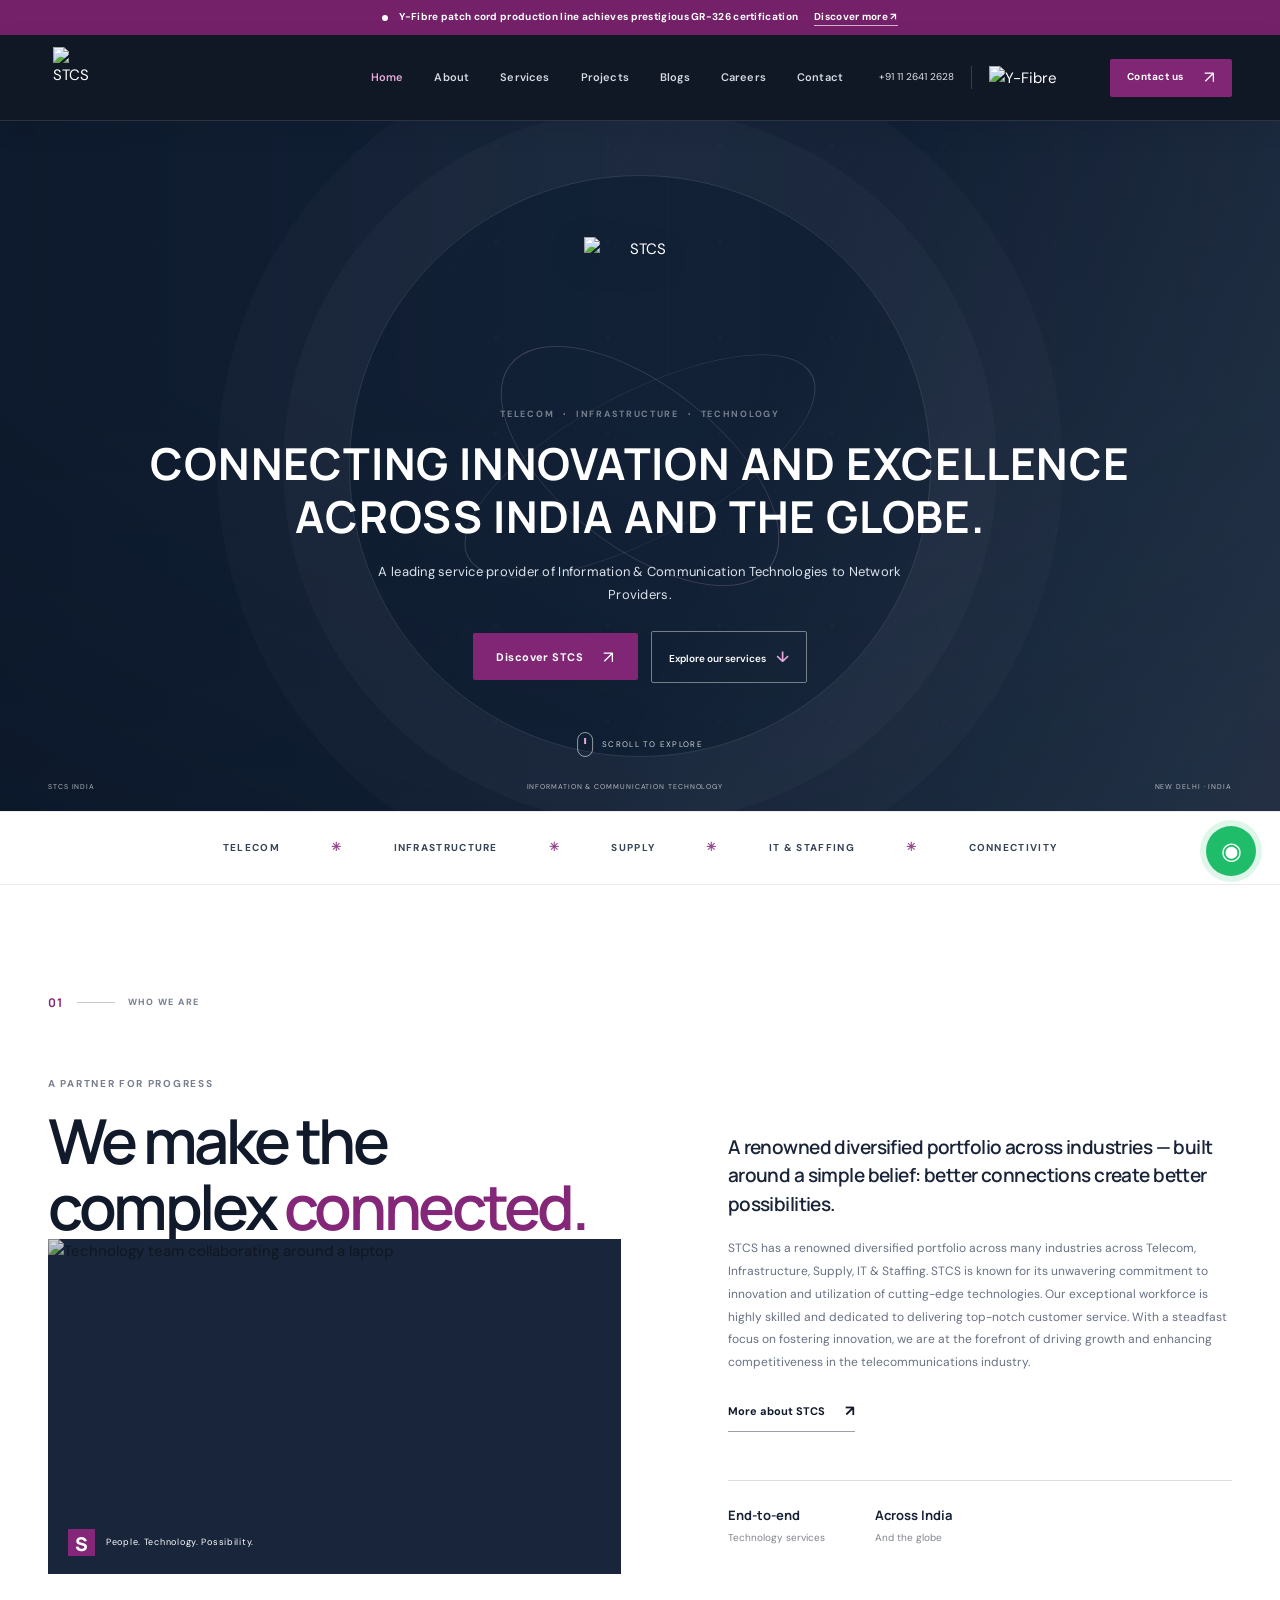
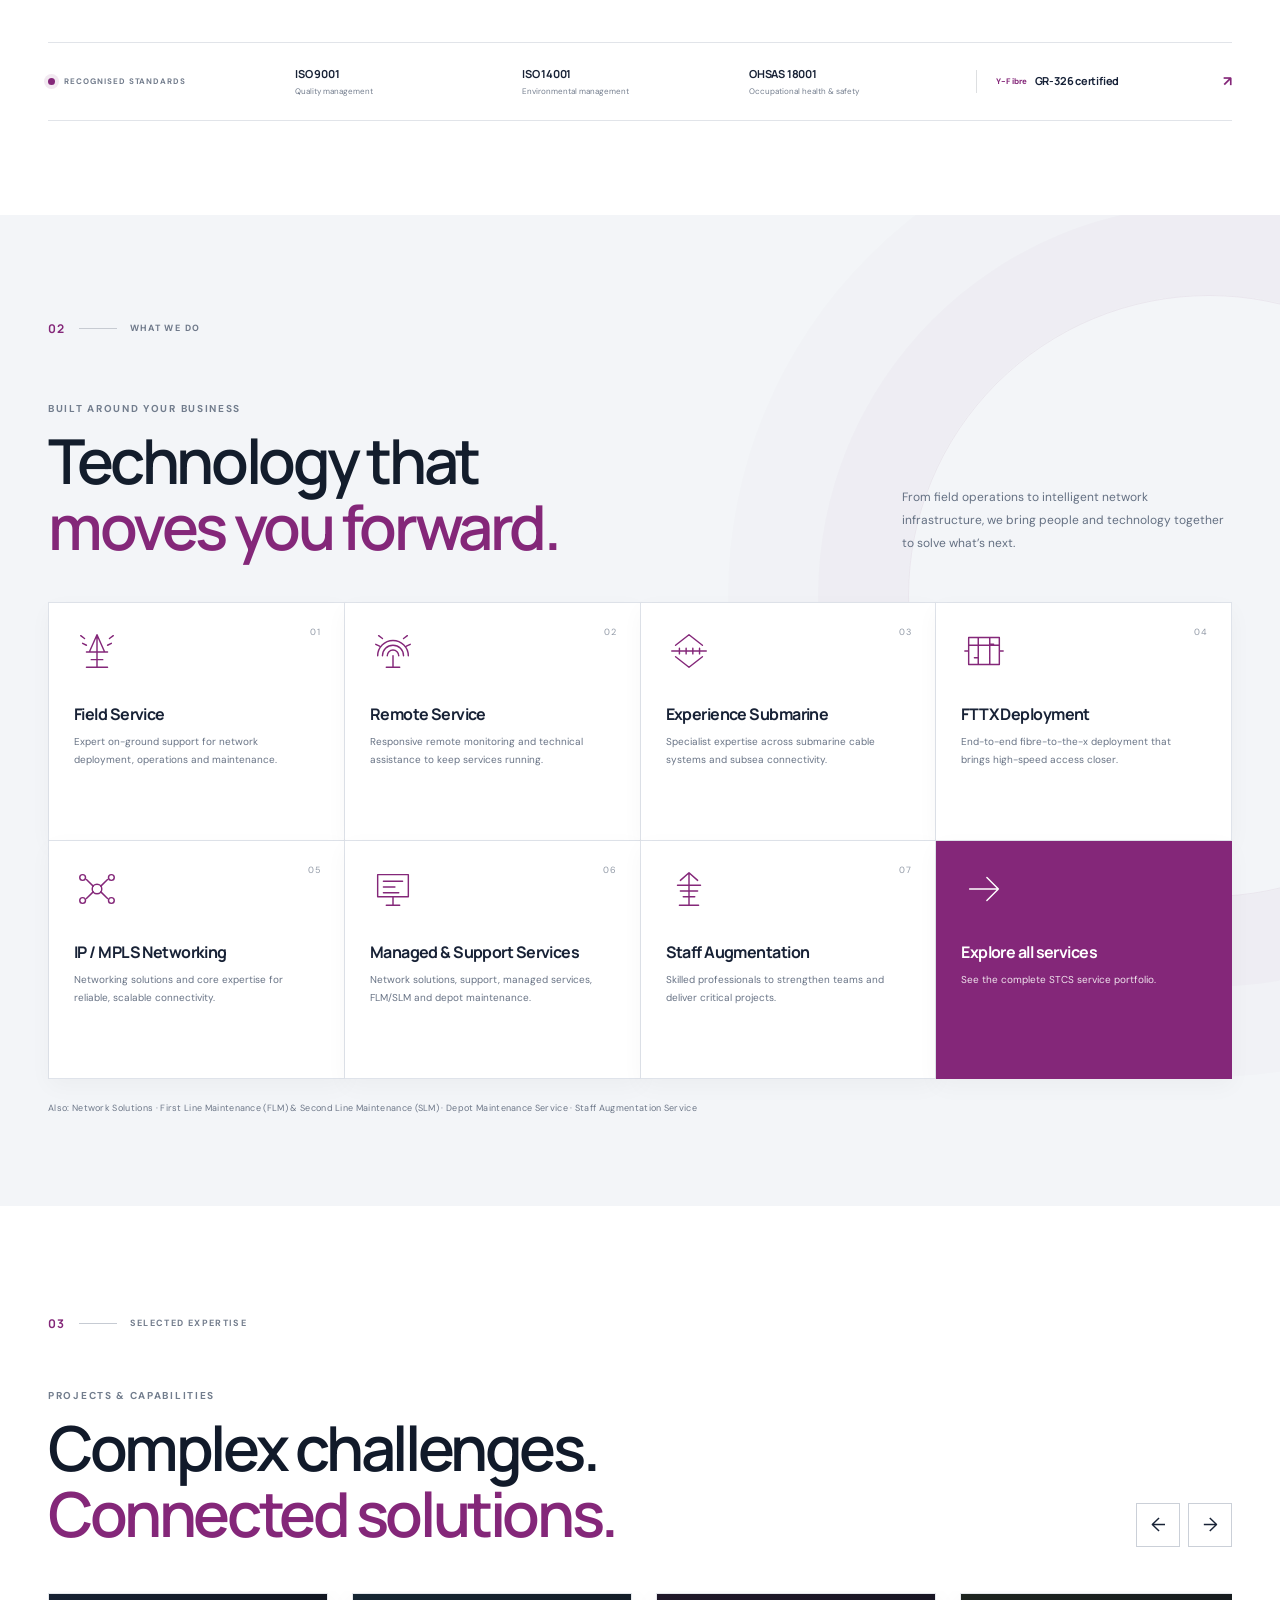
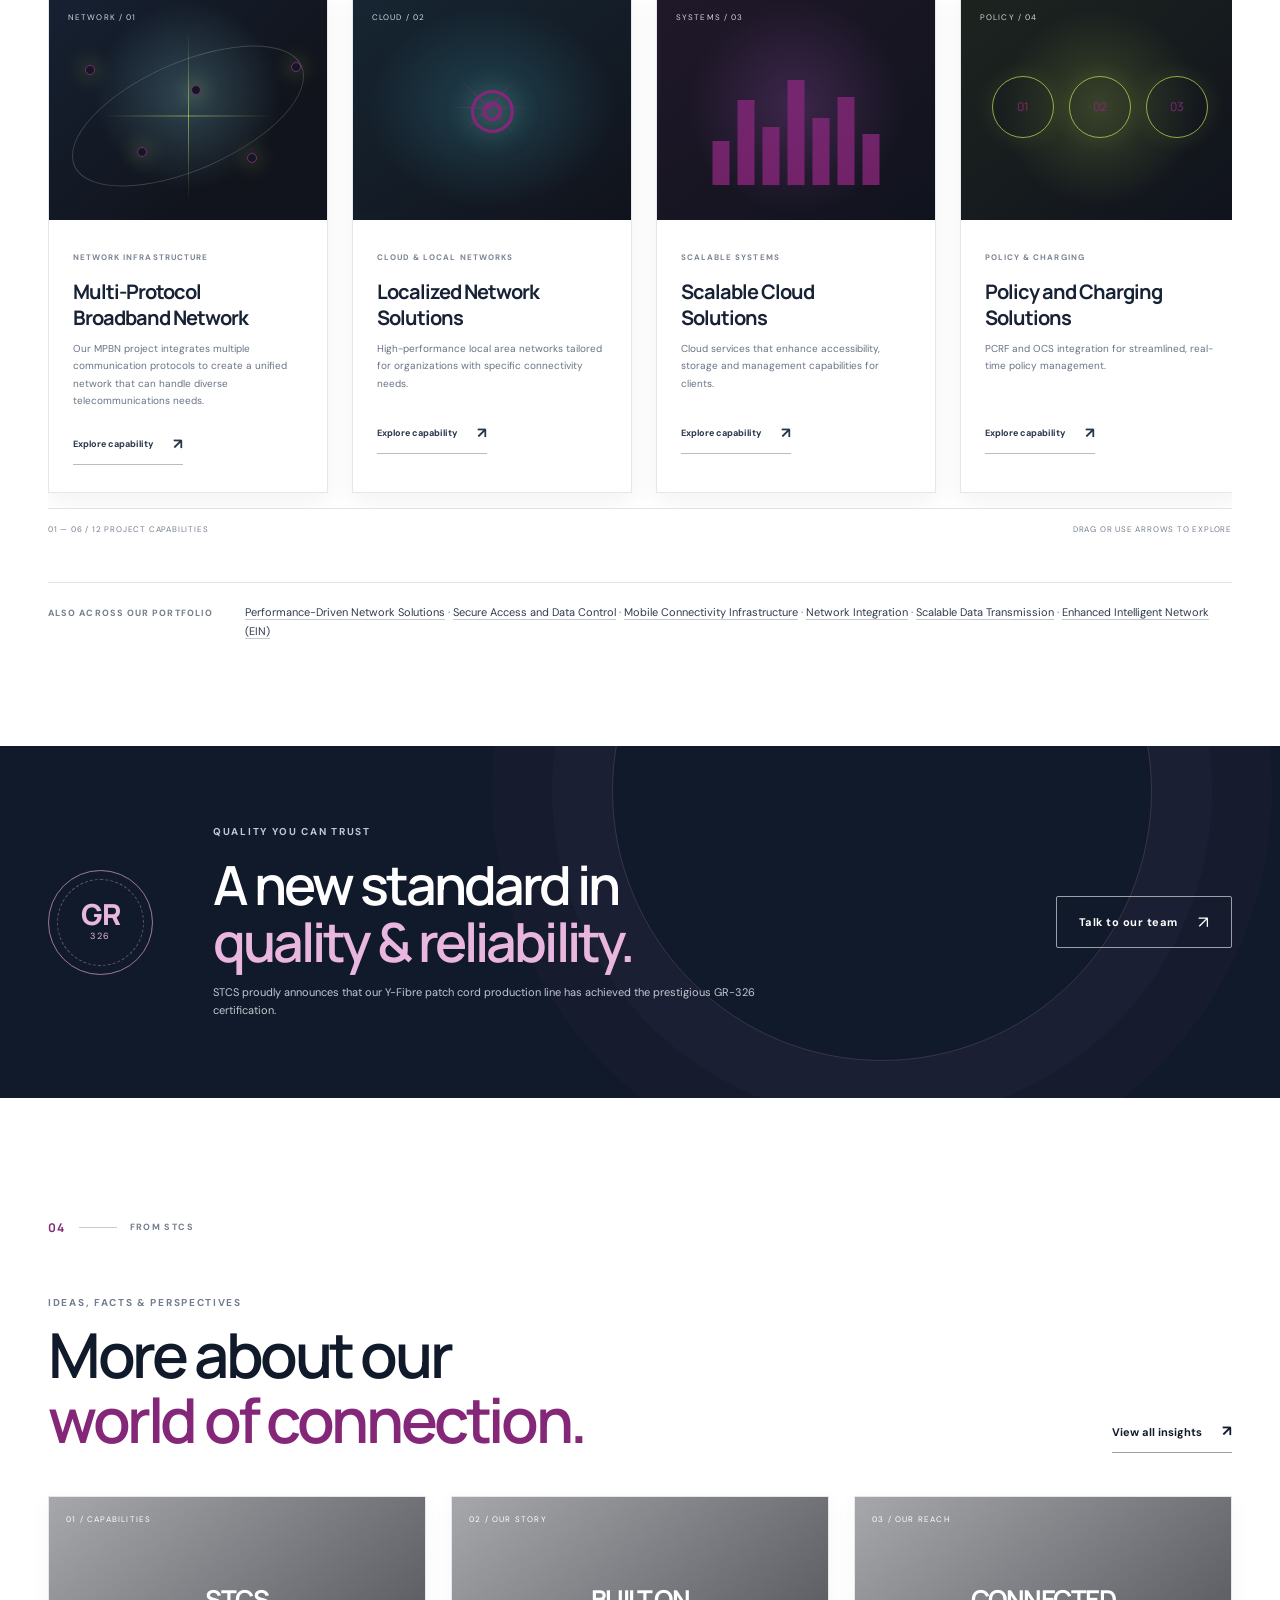
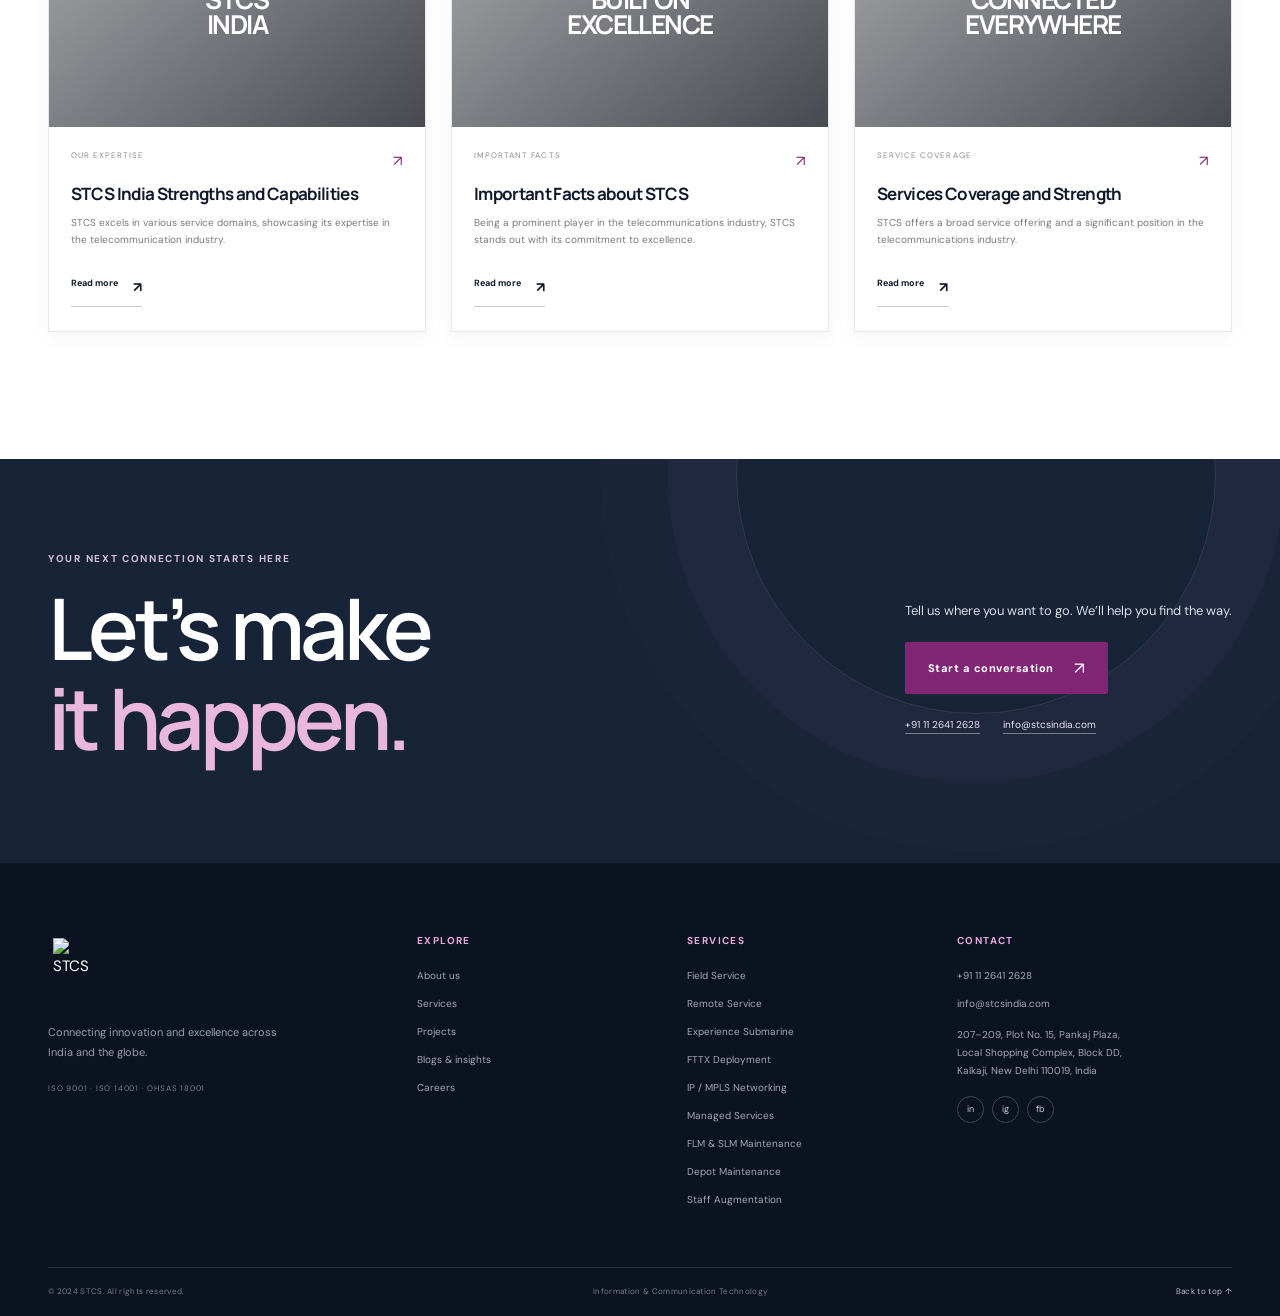
==== commit 74f9cc66: "Wire CTAs to detailed site content" ====
--- a/index.html
+++ b/index.html
@@ -10,8 +10,8 @@
   <link rel="preconnect" href="https://fonts.gstatic.com" crossorigin>
   <link href="https://fonts.googleapis.com/css2?family=DM+Sans:wght@400;500;600;700&family=Manrope:wght@400;500;600;700;800&display=swap" rel="stylesheet">
   <link rel="stylesheet" href="styles.css">
-  <link rel="stylesheet" href="brand.css?v=4">
-  <script src="site-shell.js?v=2" defer></script>
+  <link rel="stylesheet" href="brand.css?v=5">
+  <script src="site-shell.js?v=4" defer></script>
   <script src="script.js?v=2" defer></script>
 </head>
 <body data-page="home">
@@ -42,7 +42,7 @@
       <div class="section-kicker reveal"><span>01</span><span class="kicker-line"></span><span>Who we are</span></div>
       <div class="about-layout">
         <div class="about-heading reveal"><p class="eyebrow">A partner for progress</p><h2>We make the<br>complex <span>connected.</span></h2><div class="about-image"><img src="https://images.unsplash.com/photo-1516321318423-f06f85e504b3?auto=format&fit=crop&w=1100&q=85" alt="Technology team collaborating around a laptop" loading="lazy"><div class="image-caption"><span class="caption-mark">S</span><span>People. Technology. Possibility.</span></div></div></div>
-        <div class="about-copy reveal"><p class="lead">A renowned diversified portfolio across industries — built around a simple belief: better connections create better possibilities.</p><p>STCS has a renowned diversified portfolio across many industries across Telecom, Infrastructure, Supply, IT &amp; Staffing. STCS is known for its unwavering commitment to innovation and utilization of cutting-edge technologies. Our exceptional workforce is highly skilled and dedicated to delivering top-notch customer service. With a steadfast focus on fostering innovation, we are at the forefront of driving growth and enhancing competitiveness in the telecommunications industry.</p><a class="underlined-link" href="#contact">More about STCS <span aria-hidden="true">↗</span></a>
+        <div class="about-copy reveal"><p class="lead">A renowned diversified portfolio across industries — built around a simple belief: better connections create better possibilities.</p><p>STCS has a renowned diversified portfolio across many industries across Telecom, Infrastructure, Supply, IT &amp; Staffing. STCS is known for its unwavering commitment to innovation and utilization of cutting-edge technologies. Our exceptional workforce is highly skilled and dedicated to delivering top-notch customer service. With a steadfast focus on fostering innovation, we are at the forefront of driving growth and enhancing competitiveness in the telecommunications industry.</p><a class="underlined-link" href="about.html">More about STCS <span aria-hidden="true">↗</span></a>
           <div class="about-facts"><div><strong>End-to-end</strong><span>Technology services</span></div><div><strong>Across India</strong><span>And the globe</span></div></div>
         </div>
       </div>
@@ -60,14 +60,14 @@
         <div class="section-kicker reveal"><span>02</span><span class="kicker-line"></span><span>What we do</span></div>
         <div class="section-heading-row reveal"><div><p class="eyebrow">Built around your business</p><h2>Technology that<br><span>moves you forward.</span></h2></div><p class="section-intro">From field operations to intelligent network infrastructure, we bring people and technology together to solve what’s next.</p></div>
         <div class="service-grid">
-          <a href="#contact" class="service-card reveal"><span class="card-number">01</span><span class="service-icon"><svg viewBox="0 0 48 48" aria-hidden="true"><path d="M24 7v34M13 41h22M16 25l8-18 8 18M13 25h22M18 33h12M9 16l4 2m26-2-4 2M7 8l4 3m30-3-4 3"/></svg></span><h3>Field Service</h3><p>Expert on-ground support for network deployment, operations and maintenance.</p><span class="card-arrow">↗</span></a>
-          <a href="#contact" class="service-card reveal"><span class="card-number">02</span><span class="service-icon"><svg viewBox="0 0 48 48" aria-hidden="true"><path d="M8 29a16 16 0 0 1 32 0M13 29a11 11 0 0 1 22 0M18 29a6 6 0 0 1 12 0M24 29v12m-7 0h14M6 17l4 2m32-2-4 2M9 8l4 3m26-3-4 3"/></svg></span><h3>Remote Service</h3><p>Responsive remote monitoring and technical assistance to keep services running.</p><span class="card-arrow">↗</span></a>
-          <a href="#contact" class="service-card reveal"><span class="card-number">03</span><span class="service-icon"><svg viewBox="0 0 48 48" aria-hidden="true"><path d="M6 24h36M10 18l14-11 14 11M10 30l14 11 14-11M14 21v6m7-6v6m7-6v6m7-6v6"/></svg></span><h3>Experience Submarine</h3><p>Specialist expertise across submarine cable systems and subsea connectivity.</p><span class="card-arrow">↗</span></a>
-          <a href="#contact" class="service-card reveal"><span class="card-number">04</span><span class="service-icon"><svg viewBox="0 0 48 48" aria-hidden="true"><path d="M8 38V10h32v28H8Zm0-20h32M18 10v28m12-28v28M4 24h4m32 0h4M14 31h4m12-14h4"/></svg></span><h3>FTTX Deployment</h3><p>End-to-end fibre-to-the-x deployment that brings high-speed access closer.</p><span class="card-arrow">↗</span></a>
-          <a href="#contact" class="service-card reveal"><span class="card-number">05</span><span class="service-icon"><svg viewBox="0 0 48 48" aria-hidden="true"><circle cx="24" cy="24" r="5"/><circle cx="9" cy="12" r="3"/><circle cx="39" cy="12" r="3"/><circle cx="9" cy="36" r="3"/><circle cx="39" cy="36" r="3"/><path d="m13 14 7 7m8 0 7-7m-22 20 7-7m8 0 7 7"/></svg></span><h3>IP / MPLS Networking</h3><p>Networking solutions and core expertise for reliable, scalable connectivity.</p><span class="card-arrow">↗</span></a>
-          <a href="#contact" class="service-card reveal"><span class="card-number">06</span><span class="service-icon"><svg viewBox="0 0 48 48" aria-hidden="true"><path d="M8 9h32v23H8zM17 41h14m-7-9v9M14 16h20M14 22h12m-12 6h16"/></svg></span><h3>Managed &amp; Support Services</h3><p>Network solutions, support, managed services, FLM/SLM and depot maintenance.</p><span class="card-arrow">↗</span></a>
-          <a href="#contact" class="service-card reveal"><span class="card-number">07</span><span class="service-icon"><svg viewBox="0 0 48 48" aria-hidden="true"><path d="M24 7v34m-9-26 9-8 9 8M12 20h24M15 26h18M18 32h12M14 41h20"/></svg></span><h3>Staff Augmentation</h3><p>Skilled professionals to strengthen teams and deliver critical projects.</p><span class="card-arrow">↗</span></a>
-          <a href="#contact" class="service-card service-card-cta reveal"><span class="service-icon"><svg viewBox="0 0 48 48" aria-hidden="true"><path d="M9 24h30m-12-12 12 12-12 12"/></svg></span><h3>Let’s build what’s next.</h3><p>Have a challenge in mind? Talk with our team.</p><span class="card-arrow">↗</span></a>
+          <a href="services.html#field-service" class="service-card reveal"><span class="card-number">01</span><span class="service-icon"><svg viewBox="0 0 48 48" aria-hidden="true"><path d="M24 7v34M13 41h22M16 25l8-18 8 18M13 25h22M18 33h12M9 16l4 2m26-2-4 2M7 8l4 3m30-3-4 3"/></svg></span><h3>Field Service</h3><p>Expert on-ground support for network deployment, operations and maintenance.</p><span class="card-arrow">↗</span></a>
+          <a href="services.html#remote-service" class="service-card reveal"><span class="card-number">02</span><span class="service-icon"><svg viewBox="0 0 48 48" aria-hidden="true"><path d="M8 29a16 16 0 0 1 32 0M13 29a11 11 0 0 1 22 0M18 29a6 6 0 0 1 12 0M24 29v12m-7 0h14M6 17l4 2m32-2-4 2M9 8l4 3m26-3-4 3"/></svg></span><h3>Remote Service</h3><p>Responsive remote monitoring and technical assistance to keep services running.</p><span class="card-arrow">↗</span></a>
+          <a href="services.html#experience-submarine" class="service-card reveal"><span class="card-number">03</span><span class="service-icon"><svg viewBox="0 0 48 48" aria-hidden="true"><path d="M6 24h36M10 18l14-11 14 11M10 30l14 11 14-11M14 21v6m7-6v6m7-6v6m7-6v6"/></svg></span><h3>Experience Submarine</h3><p>Specialist expertise across submarine cable systems and subsea connectivity.</p><span class="card-arrow">↗</span></a>
+          <a href="services.html#fttx-deployment" class="service-card reveal"><span class="card-number">04</span><span class="service-icon"><svg viewBox="0 0 48 48" aria-hidden="true"><path d="M8 38V10h32v28H8Zm0-20h32M18 10v28m12-28v28M4 24h4m32 0h4M14 31h4m12-14h4"/></svg></span><h3>FTTX Deployment</h3><p>End-to-end fibre-to-the-x deployment that brings high-speed access closer.</p><span class="card-arrow">↗</span></a>
+          <a href="services.html#networking-solutions" class="service-card reveal"><span class="card-number">05</span><span class="service-icon"><svg viewBox="0 0 48 48" aria-hidden="true"><circle cx="24" cy="24" r="5"/><circle cx="9" cy="12" r="3"/><circle cx="39" cy="12" r="3"/><circle cx="9" cy="36" r="3"/><circle cx="39" cy="36" r="3"/><path d="m13 14 7 7m8 0 7-7m-22 20 7-7m8 0 7 7"/></svg></span><h3>IP / MPLS Networking</h3><p>Networking solutions and core expertise for reliable, scalable connectivity.</p><span class="card-arrow">↗</span></a>
+          <a href="services.html#managed-services" class="service-card reveal"><span class="card-number">06</span><span class="service-icon"><svg viewBox="0 0 48 48" aria-hidden="true"><path d="M8 9h32v23H8zM17 41h14m-7-9v9M14 16h20M14 22h12m-12 6h16"/></svg></span><h3>Managed &amp; Support Services</h3><p>Network solutions, support, managed services, FLM/SLM and depot maintenance.</p><span class="card-arrow">↗</span></a>
+          <a href="services.html#staff-augmentation" class="service-card reveal"><span class="card-number">07</span><span class="service-icon"><svg viewBox="0 0 48 48" aria-hidden="true"><path d="M24 7v34m-9-26 9-8 9 8M12 20h24M15 26h18M18 32h12M14 41h20"/></svg></span><h3>Staff Augmentation</h3><p>Skilled professionals to strengthen teams and deliver critical projects.</p><span class="card-arrow">↗</span></a>
+          <a href="services.html" class="service-card service-card-cta reveal"><span class="service-icon"><svg viewBox="0 0 48 48" aria-hidden="true"><path d="M9 24h30m-12-12 12 12-12 12"/></svg></span><h3>Explore all services</h3><p>See the complete STCS service portfolio.</p><span class="card-arrow">↗</span></a>
         </div>
         <p class="services-note">Also: Network Solutions · First Line Maintenance (FLM) &amp; Second Line Maintenance (SLM) · Depot Maintenance Service · Staff Augmentation Service</p>
       </div>
@@ -77,15 +77,15 @@
       <div class="section-kicker reveal"><span>03</span><span class="kicker-line"></span><span>Selected expertise</span></div>
       <div class="section-heading-row reveal"><div><p class="eyebrow">Projects &amp; capabilities</p><h2>Complex challenges.<br><span>Connected solutions.</span></h2></div><div class="project-controls"><button type="button" class="slide-control prev" aria-label="Previous projects">←</button><button type="button" class="slide-control next" aria-label="Next projects">→</button></div></div>
       <div class="project-rail" aria-label="STCS project capabilities">
-        <article class="project-card project-featured reveal"><div class="project-visual visual-network"><span class="visual-label">NETWORK / 01</span><div class="network-art" aria-hidden="true"><span></span><span></span><span></span><span></span><span></span><i></i></div></div><div class="project-info"><span class="project-type">NETWORK INFRASTRUCTURE</span><h3>Multi-Protocol<br>Broadband Network</h3><p>Our MPBN project integrates multiple communication protocols to create a unified network that can handle diverse telecommunications needs.</p><a class="underlined-link" href="#contact">Explore capability <span aria-hidden="true">↗</span></a></div></article>
-        <article class="project-card reveal"><div class="project-visual visual-cloud"><span class="visual-label">CLOUD / 02</span><div class="cloud-art" aria-hidden="true"><span>◎</span><i></i><i></i><i></i></div></div><div class="project-info"><span class="project-type">CLOUD &amp; LOCAL NETWORKS</span><h3>Localized Network<br>Solutions</h3><p>High-performance local area networks tailored for organizations with specific connectivity needs.</p><a class="underlined-link" href="#contact">Explore capability <span aria-hidden="true">↗</span></a></div></article>
-        <article class="project-card reveal"><div class="project-visual visual-data"><span class="visual-label">SYSTEMS / 03</span><div class="data-art" aria-hidden="true"><span></span><span></span><span></span><span></span><span></span><span></span><span></span></div></div><div class="project-info"><span class="project-type">SCALABLE SYSTEMS</span><h3>Scalable Cloud<br>Solutions</h3><p>Cloud services that enhance accessibility, storage and management capabilities for clients.</p><a class="underlined-link" href="#contact">Explore capability <span aria-hidden="true">↗</span></a></div></article>
-        <article class="project-card reveal"><div class="project-visual visual-policy"><span class="visual-label">POLICY / 04</span><div class="policy-art" aria-hidden="true"><span>01</span><span>02</span><span>03</span></div></div><div class="project-info"><span class="project-type">POLICY &amp; CHARGING</span><h3>Policy and Charging<br>Solutions</h3><p>PCRF and OCS integration for streamlined, real-time policy management.</p><a class="underlined-link" href="#contact">Explore capability <span aria-hidden="true">↗</span></a></div></article>
-        <article class="project-card reveal"><div class="project-visual visual-network"><span class="visual-label">CONNECTIVITY / 05</span><div class="network-art" aria-hidden="true"><span></span><span></span><span></span><span></span><span></span><i></i></div></div><div class="project-info"><span class="project-type">NEXT-GENERATION CONNECTIVITY</span><h3>T4 &amp; T5 Network<br>Deployment</h3><p>Expanding access to advanced network generations with reliable deployment expertise.</p><a class="underlined-link" href="#contact">Explore capability <span aria-hidden="true">↗</span></a></div></article>
-        <article class="project-card reveal"><div class="project-visual visual-cloud"><span class="visual-label">MODERNIZATION / 06</span><div class="cloud-art" aria-hidden="true"><span>⌘</span><i></i><i></i><i></i></div></div><div class="project-info"><span class="project-type">INTELLIGENT NETWORKS</span><h3>Intelligent Network<br>Modernization</h3><p>Modernizing legacy intelligent network systems to boost functionality and efficiency.</p><a class="underlined-link" href="#contact">Explore capability <span aria-hidden="true">↗</span></a></div></article>
+        <article class="project-card project-featured reveal"><div class="project-visual visual-network"><span class="visual-label">NETWORK / 01</span><div class="network-art" aria-hidden="true"><span></span><span></span><span></span><span></span><span></span><i></i></div></div><div class="project-info"><span class="project-type">NETWORK INFRASTRUCTURE</span><h3>Multi-Protocol<br>Broadband Network</h3><p>Our MPBN project integrates multiple communication protocols to create a unified network that can handle diverse telecommunications needs.</p><a class="underlined-link" href="projects.html#mpbn">Explore capability <span aria-hidden="true">↗</span></a></div></article>
+        <article class="project-card reveal"><div class="project-visual visual-cloud"><span class="visual-label">CLOUD / 02</span><div class="cloud-art" aria-hidden="true"><span>◎</span><i></i><i></i><i></i></div></div><div class="project-info"><span class="project-type">CLOUD &amp; LOCAL NETWORKS</span><h3>Localized Network<br>Solutions</h3><p>High-performance local area networks tailored for organizations with specific connectivity needs.</p><a class="underlined-link" href="projects.html#localized-networks">Explore capability <span aria-hidden="true">↗</span></a></div></article>
+        <article class="project-card reveal"><div class="project-visual visual-data"><span class="visual-label">SYSTEMS / 03</span><div class="data-art" aria-hidden="true"><span></span><span></span><span></span><span></span><span></span><span></span><span></span></div></div><div class="project-info"><span class="project-type">SCALABLE SYSTEMS</span><h3>Scalable Cloud<br>Solutions</h3><p>Cloud services that enhance accessibility, storage and management capabilities for clients.</p><a class="underlined-link" href="projects.html#cloud-solutions">Explore capability <span aria-hidden="true">↗</span></a></div></article>
+        <article class="project-card reveal"><div class="project-visual visual-policy"><span class="visual-label">POLICY / 04</span><div class="policy-art" aria-hidden="true"><span>01</span><span>02</span><span>03</span></div></div><div class="project-info"><span class="project-type">POLICY &amp; CHARGING</span><h3>Policy and Charging<br>Solutions</h3><p>PCRF and OCS integration for streamlined, real-time policy management.</p><a class="underlined-link" href="projects.html#policy-charging">Explore capability <span aria-hidden="true">↗</span></a></div></article>
+        <article class="project-card reveal"><div class="project-visual visual-network"><span class="visual-label">CONNECTIVITY / 05</span><div class="network-art" aria-hidden="true"><span></span><span></span><span></span><span></span><span></span><i></i></div></div><div class="project-info"><span class="project-type">NEXT-GENERATION CONNECTIVITY</span><h3>T4 &amp; T5 Network<br>Deployment</h3><p>Expanding access to advanced network generations with reliable deployment expertise.</p><a class="underlined-link" href="projects.html#next-generation">Explore capability <span aria-hidden="true">↗</span></a></div></article>
+        <article class="project-card reveal"><div class="project-visual visual-cloud"><span class="visual-label">MODERNIZATION / 06</span><div class="cloud-art" aria-hidden="true"><span>⌘</span><i></i><i></i><i></i></div></div><div class="project-info"><span class="project-type">INTELLIGENT NETWORKS</span><h3>Intelligent Network<br>Modernization</h3><p>Modernizing legacy intelligent network systems to boost functionality and efficiency.</p><a class="underlined-link" href="projects.html#network-modernization">Explore capability <span aria-hidden="true">↗</span></a></div></article>
       </div>
       <div class="project-footnote"><span>01 — 06 / 12 PROJECT CAPABILITIES</span><span>Drag or use arrows to explore</span></div>
-      <div class="additional-projects"><span>Also across our portfolio</span><p>Performance-Driven Network Solutions · Secure Access and Data Control · Mobile Connectivity Infrastructure · Network Integration · Scalable Data Transmission · Enhanced Intelligent Network (EIN)</p></div>
+      <div class="additional-projects"><span>Also across our portfolio</span><p><a href="projects.html#cloud-edge">Performance-Driven Network Solutions</a> · <a href="projects.html#secure-access">Secure Access and Data Control</a> · <a href="projects.html#mobile-connectivity">Mobile Connectivity Infrastructure</a> · <a href="projects.html#signalling-integration">Network Integration</a> · <a href="projects.html#mpls-migration">Scalable Data Transmission</a> · <a href="projects.html#ein">Enhanced Intelligent Network (EIN)</a></p></div>
     </section>
 
     <section class="certification-section" id="certification">
@@ -94,11 +94,11 @@
 
     <section class="insights-section section" id="insights">
       <div class="section-kicker reveal"><span>04</span><span class="kicker-line"></span><span>From STCS</span></div>
-      <div class="section-heading-row reveal"><div><p class="eyebrow">Ideas, facts &amp; perspectives</p><h2>More about our<br><span>world of connection.</span></h2></div><a class="underlined-link" href="#contact">Get in touch <span aria-hidden="true">↗</span></a></div>
+      <div class="section-heading-row reveal"><div><p class="eyebrow">Ideas, facts &amp; perspectives</p><h2>More about our<br><span>world of connection.</span></h2></div><a class="underlined-link" href="insights.html">View all insights <span aria-hidden="true">↗</span></a></div>
       <div class="insight-grid">
-        <a class="insight-card reveal" href="#contact"><div class="insight-image insight-one"><span>01 / CAPABILITIES</span><b>STCS<br>INDIA</b></div><div class="insight-meta"><span>OUR EXPERTISE</span><span>↗</span></div><h3>STCS India Strengths and Capabilities</h3><p>STCS excels in various service domains, showcasing its expertise in the telecommunication industry.</p><span class="insight-read">Read more <span aria-hidden="true">↗</span></span></a>
-        <a class="insight-card reveal" href="#contact"><div class="insight-image insight-two"><span>02 / OUR STORY</span><b>BUILT ON<br>EXCELLENCE</b></div><div class="insight-meta"><span>IMPORTANT FACTS</span><span>↗</span></div><h3>Important Facts about STCS</h3><p>Being a prominent player in the telecommunications industry, STCS stands out with its commitment to excellence.</p><span class="insight-read">Read more <span aria-hidden="true">↗</span></span></a>
-        <a class="insight-card reveal" href="#contact"><div class="insight-image insight-three"><span>03 / OUR REACH</span><b>CONNECTED<br>EVERYWHERE</b></div><div class="insight-meta"><span>SERVICE COVERAGE</span><span>↗</span></div><h3>Services Coverage and Strength</h3><p>STCS offers a broad service offering and a significant position in the telecommunications industry.</p><span class="insight-read">Read more <span aria-hidden="true">↗</span></span></a>
+        <a class="insight-card reveal" href="insights.html#strengths"><div class="insight-image insight-one"><span>01 / CAPABILITIES</span><b>STCS<br>INDIA</b></div><div class="insight-meta"><span>OUR EXPERTISE</span><span>↗</span></div><h3>STCS India Strengths and Capabilities</h3><p>STCS excels in various service domains, showcasing its expertise in the telecommunication industry.</p><span class="insight-read">Read more <span aria-hidden="true">↗</span></span></a>
+        <a class="insight-card reveal" href="insights.html#facts"><div class="insight-image insight-two"><span>02 / OUR STORY</span><b>BUILT ON<br>EXCELLENCE</b></div><div class="insight-meta"><span>IMPORTANT FACTS</span><span>↗</span></div><h3>Important Facts about STCS</h3><p>Being a prominent player in the telecommunications industry, STCS stands out with its commitment to excellence.</p><span class="insight-read">Read more <span aria-hidden="true">↗</span></span></a>
+        <a class="insight-card reveal" href="insights.html#coverage"><div class="insight-image insight-three"><span>03 / OUR REACH</span><b>CONNECTED<br>EVERYWHERE</b></div><div class="insight-meta"><span>SERVICE COVERAGE</span><span>↗</span></div><h3>Services Coverage and Strength</h3><p>STCS offers a broad service offering and a significant position in the telecommunications industry.</p><span class="insight-read">Read more <span aria-hidden="true">↗</span></span></a>
       </div>
     </section>
 
--- a/brand.css
+++ b/brand.css
@@ -22,6 +22,8 @@
 @media(max-width:760px){.hero-content{width:calc(100% - 38px)}.hero h1{font-size:clamp(25px,7.3vw,37px)}}
 .hero h1 span{display:block}
 .main-nav a[aria-current="page"]{color:#e6a9dc}
+.additional-projects p a{color:#303b4e;border-bottom:1px solid #c5cad2;transition:color .2s,border-color .2s}
+.additional-projects p a:hover{color:#842779;border-color:#842779}
 .hero-image{transform:scale(1.07);animation:heroLive 24s ease-in-out infinite alternate}
 .hero-image:after{content:'';position:absolute;inset:0;pointer-events:none;background:linear-gradient(112deg,transparent 28%,rgba(192,221,255,.10) 46%,rgba(230,169,220,.13) 51%,transparent 68%);background-size:220% 100%;animation:wallpaperLight 13s ease-in-out infinite;mix-blend-mode:screen}
 .hero-grid:before{content:'';position:absolute;inset:-120px;background-image:radial-gradient(circle,rgba(255,255,255,.64) 1px,transparent 1.8px),linear-gradient(122deg,transparent 48.8%,rgba(206,222,250,.16) 49.6%,transparent 50.4%);background-size:112px 96px,224px 192px;animation:networkDrift 28s linear infinite;opacity:.38}
